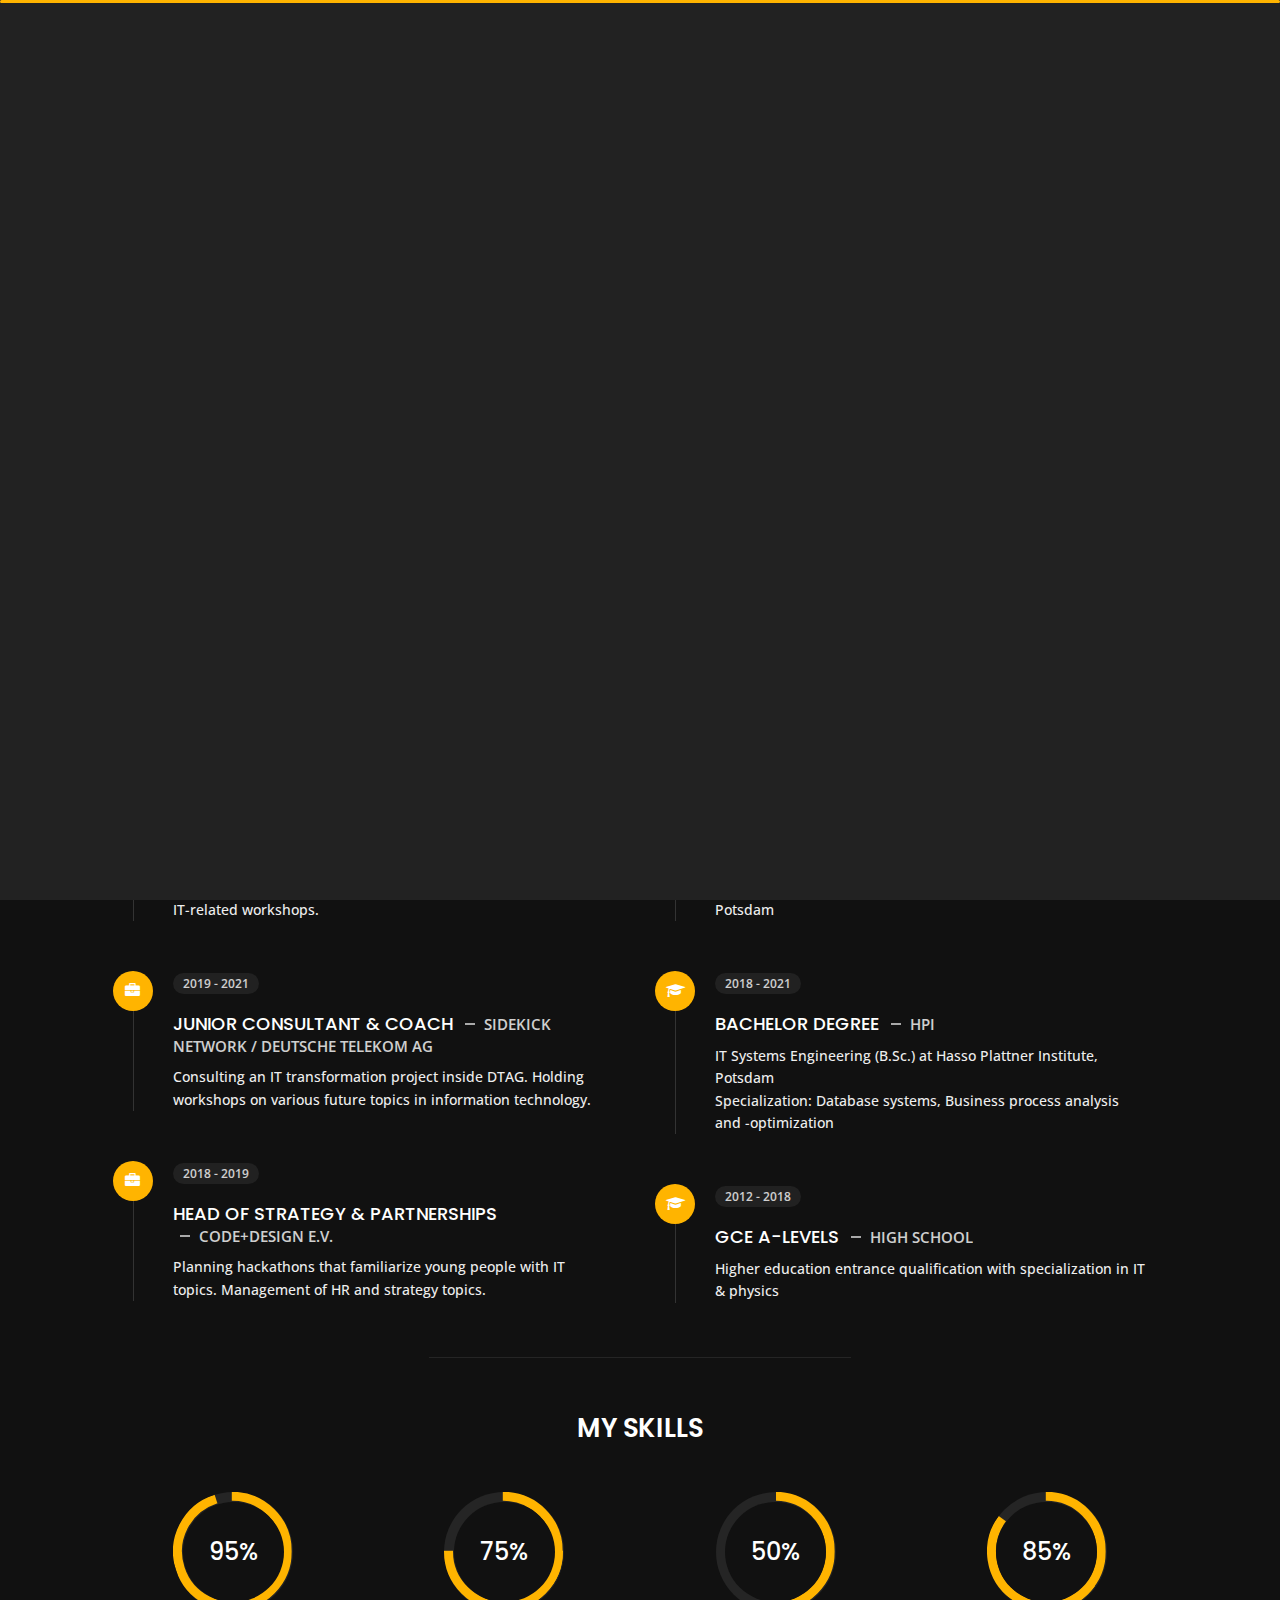
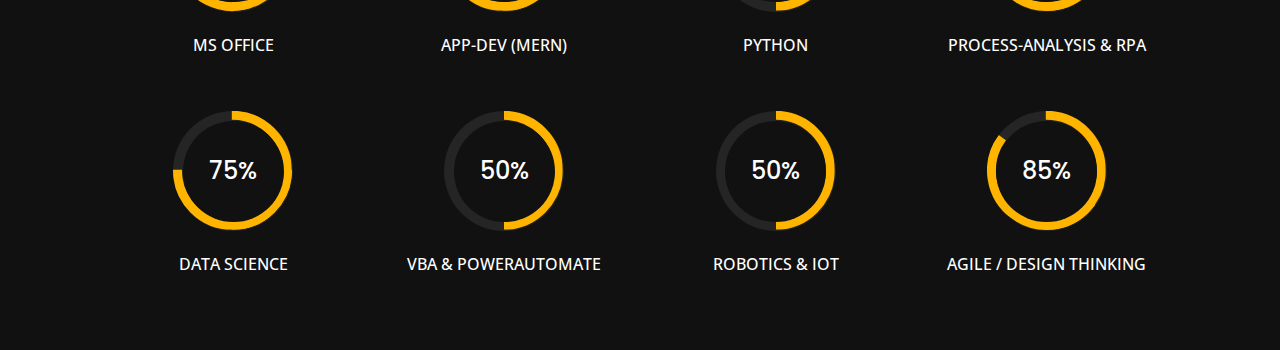
==== about.html @ 76d484a2 "initial commit" ====
<!DOCTYPE html>
<html lang="en">
  <head>
    <meta charset="utf-8" />
    <title>About - Lukas Hüller</title>
    <link rel="icon" type="image/x-icon" href="/img/favicon/favicon.ico" />
    <meta name="viewport" content="width=device-width, initial-scale=1" />

    <!-- Template Google Fonts -->
    <link
      href="https://fonts.googleapis.com/css?family=Poppins:400,400i,500,500i,600,600i,700,700i,800,800i,900,900i"
      rel="stylesheet"
    />
    <link
      href="https://fonts.googleapis.com/css?family=Open+Sans:300,400,400i,600,600i,700"
      rel="stylesheet"
    />

    <!-- Template CSS Files -->
    <link href="css/bootstrap.min.css" rel="stylesheet" />
    <link href="css/preloader.min.css" rel="stylesheet" />
    <link href="css/circle.css" rel="stylesheet" />
    <link href="css/font-awesome.min.css" rel="stylesheet" />
    <link href="css/fm.revealator.jquery.min.css" rel="stylesheet" />
    <link href="css/style.css" rel="stylesheet" />

    <!-- CSS Skin File -->
    <link href="css/skins/yellow.css" rel="stylesheet" />

    <!-- Modernizr JS File -->
    <script src="js/modernizr.custom.js"></script>
  </head>

  <body class="about">
    <!-- Header Starts -->
    <header class="header" id="navbar-collapse-toggle">
      <!-- Fixed Navigation Starts -->
      <ul
        class="icon-menu d-none d-lg-block revealator-slideup revealator-once revealator-delay1"
      >
        <li class="icon-box">
          <i class="fa fa-home"></i>
          <a href="index.html">
            <h2>Home</h2>
          </a>
        </li>
        <li class="icon-box active">
          <i class="fa fa-user"></i>
          <a href="about.html">
            <h2>About</h2>
          </a>
        </li>
        <li class="icon-box">
          <i class="fa fa-briefcase"></i>
          <a href="portfolio.html">
            <h2>Projects</h2>
          </a>
        </li>
        <li class="icon-box">
          <i class="fa fa-group"></i>
          <a href="workshops.html">
            <h2>Workshops</h2>
          </a>
        </li>
        <li class="icon-box">
          <i class="fa fa-envelope-open"></i>
          <a href="contact.html">
            <h2>Contact</h2>
          </a>
        </li>
        <!-- <li class="icon-box">
          <i class="fa fa-comments"></i>
          <a href="blog.html">
            <h2>Blog</h2>
          </a>
        </li> -->
      </ul>
      <!-- Fixed Navigation Ends -->
      <!-- Mobile Menu Starts -->
      <nav role="navigation" class="d-block d-lg-none">
        <div id="menuToggle">
          <input type="checkbox" />
          <span></span>
          <span></span>
          <span></span>
          <ul class="list-unstyled" id="menu">
            <li>
              <a href="index.html"
                ><i class="fa fa-home"></i><span>Home</span></a
              >
            </li>
            <li class="active">
              <a href="about.html"
                ><i class="fa fa-user"></i><span>About</span></a
              >
            </li>
            <li>
              <a href="portfolio.html"
                ><i class="fa fa-folder-open"></i><span>Projects</span></a
              >
            </li>
            <li>
              <a href="workshops.html"
                ><i class="fa fa-group"></i><span>Workshops</span></a
              >
            </li>
            <li>
              <a href="contact.html"
                ><i class="fa fa-envelope-open"></i><span>Contact</span></a
              >
            </li>
            <!--  <li>
              <a href="blog.html"
                ><i class="fa fa-comments"></i><span>Blog</span></a
              >
            </li> -->
          </ul>
        </div>
      </nav>
      <!-- Mobile Menu Ends -->
    </header>
    <!-- Header Ends -->
    <!-- Page Title Starts -->
    <section
      class="title-section text-left text-sm-center revealator-slideup revealator-once revealator-delay1"
    >
      <h1>ABOUT <span>ME</span></h1>
      <span class="title-bg">Resume</span>
    </section>
    <!-- Page Title Ends -->
    <!-- Main Content Starts -->
    <section
      class="main-content revealator-slideup revealator-once revealator-delay1"
    >
      <div class="container">
        <div class="row">
          <!-- Personal Info Starts -->
          <div class="col-12 col-lg-5 col-xl-6">
            <div class="row">
              <div class="col-12">
                <h3 class="text-uppercase custom-title mb-0 ft-wt-600">
                  personal infos
                </h3>
              </div>
              <div class="col-12 d-block d-sm-none">
                <img
                  src="/img/titlepage/lukas300x300.png"
                  class="img-fluid main-img-mobile"
                  alt="my picture"
                />
              </div>
              <div class="col-6">
                <ul class="about-list list-unstyled open-sans-font">
                  <li>
                    <span class="title">first name :</span>
                    <span
                      class="value d-block d-sm-inline-block d-lg-block d-xl-inline-block"
                      >Lukas</span
                    >
                  </li>
                  <li>
                    <span class="title">last name :</span>
                    <span
                      class="value d-block d-sm-inline-block d-lg-block d-xl-inline-block"
                      >Hüller</span
                    >
                  </li>
                  <li>
                    <span class="title">Age :</span>
                    <span
                      class="value d-block d-sm-inline-block d-lg-block d-xl-inline-block"
                      >21 Years</span
                    >
                  </li>
                  <li>
                    <span class="title">Nationality :</span>
                    <span
                      class="value d-block d-sm-inline-block d-lg-block d-xl-inline-block"
                      >German</span
                    >
                  </li>
                  <li>
                    <span class="title">Freelance :</span>
                    <span
                      class="value d-block d-sm-inline-block d-lg-block d-xl-inline-block"
                      >Available</span
                    >
                  </li>
                </ul>
              </div>
              <div class="col-6">
                <ul class="about-list list-unstyled open-sans-font">
                  <li>
                    <span class="title">Location :</span>
                    <span
                      class="value d-block d-sm-inline-block d-lg-block d-xl-inline-block"
                      >Berlin, Germany</span
                    >
                  </li>
                  <li>
                    <span class="title">phone :</span>
                    <span
                      class="value d-block d-sm-inline-block d-lg-block d-xl-inline-block"
                      >+49 171 5582253</span
                    >
                  </li>
                  <li>
                    <span class="title">Email :</span>
                    <span
                      class="value d-block d-sm-inline-block d-lg-block d-xl-inline-block"
                      >lukas@11and8.com</span
                    >
                  </li>
                  <li>
                    <span class="title">Instagram :</span>
                    <span
                      class="value d-block d-sm-inline-block d-lg-block d-xl-inline-block"
                      >@lukas.hueller</span
                    >
                  </li>
                  <li>
                    <span class="title">Languages :</span>
                    <span
                      class="value d-block d-sm-inline-block d-lg-block d-xl-inline-block"
                      >German, English</span
                    >
                  </li>
                </ul>
              </div>
              <div class="col-12 mt-3">
                <a
                  href="Lebenslauf_2021_v02.pdf"
                  download="cv_lukas_hueller_DE"
                  class="button"
                  href="#"
                >
                  <span class="button-text">Download CV</span>
                  <span class="button-icon fa fa-download"></span>
                </a>
              </div>
            </div>
          </div>
          <!-- Personal Info Ends -->
          <!-- Boxes Starts -->
          <div class="col-12 col-lg-7 col-xl-6 mt-5 mt-lg-0">
            <div class="row">
              <div class="col-6">
                <div class="box-stats with-margin">
                  <h3 class="poppins-font position-relative">4</h3>
                  <p
                    class="open-sans-font m-0 position-relative text-uppercase"
                  >
                    years of <span class="d-block">experience</span>
                  </p>
                </div>
              </div>
              <div class="col-6">
                <div class="box-stats">
                  <h3 class="poppins-font position-relative">12</h3>
                  <p
                    class="open-sans-font m-0 position-relative text-uppercase"
                  >
                    Happy<span class="d-block">customers</span>
                  </p>
                </div>
              </div>
              <div class="col-6">
                <div class="box-stats with-margin">
                  <h3 class="poppins-font position-relative">25</h3>
                  <p
                    class="open-sans-font m-0 position-relative text-uppercase"
                  >
                    completed <span class="d-block">projects</span>
                  </p>
                </div>
              </div>
              <div class="col-6">
                <div class="box-stats">
                  <h3 class="poppins-font position-relative">50</h3>
                  <p
                    class="open-sans-font m-0 position-relative text-uppercase"
                  >
                    workshops <span class="d-block">held</span>
                  </p>
                </div>
              </div>
            </div>
          </div>
          <!-- Boxes Ends -->
        </div>
        <hr class="separator" />
        <!-- Experience & Education Starts -->
        <div class="row">
          <div class="col-12">
            <h3
              class="text-uppercase pb-5 mb-0 text-left text-sm-center custom-title ft-wt-600"
            >
              Experience <span>&</span> Education
            </h3>
          </div>
          <div class="col-lg-6 m-15px-tb">
            <div class="resume-box">
              <ul>
                <li>
                  <div class="icon">
                    <i class="fa fa-briefcase"></i>
                  </div>
                  <span class="time open-sans-font text-uppercase"
                    >2018 - Present</span
                  >
                  <h5 class="poppins-font text-uppercase">
                    Freelancer
                    <span class="place open-sans-font">ELEVENANDEIGHT</span>
                  </h5>
                  <p class="open-sans-font">
                    Software development, implementation of websites as well as
                    IT-related workshops.
                  </p>
                </li>
                <li>
                  <div class="icon">
                    <i class="fa fa-briefcase"></i>
                  </div>
                  <span class="time open-sans-font text-uppercase"
                    >2019 - 2021</span
                  >
                  <h5 class="poppins-font text-uppercase">
                    Junior Consultant & Coach
                    <span class="place open-sans-font"
                      >Sidekick Network / Deutsche Telekom AG</span
                    >
                  </h5>
                  <p class="open-sans-font">
                    Consulting an IT transformation project inside DTAG. Holding
                    workshops on various future topics in information
                    technology.
                  </p>
                </li>
                <li>
                  <div class="icon">
                    <i class="fa fa-briefcase"></i>
                  </div>
                  <span class="time open-sans-font text-uppercase"
                    >2018 - 2019</span
                  >
                  <h5 class="poppins-font text-uppercase">
                    Head of Strategy & Partnerships
                    <span class="place open-sans-font">Code+Design e.V.</span>
                  </h5>
                  <p class="open-sans-font">
                    Planning hackathons that familiarize young people with IT
                    topics. Management of HR and strategy topics.
                  </p>
                </li>
              </ul>
            </div>
          </div>
          <div class="col-lg-6 m-15px-tb">
            <div class="resume-box">
              <ul>
                <li>
                  <div class="icon">
                    <i class="fa fa-graduation-cap"></i>
                  </div>
                  <span class="time open-sans-font text-uppercase"
                    >2021 - Present</span
                  >
                  <h5 class="poppins-font text-uppercase">
                    Master Degree
                    <span class="place open-sans-font">HPI</span>
                  </h5>
                  <p class="open-sans-font">
                    IT Systems Engineering (M.Sc.) at Hasso Plattner Institute,
                    Potsdam
                  </p>
                </li>
                <li>
                  <div class="icon">
                    <i class="fa fa-graduation-cap"></i>
                  </div>
                  <span class="time open-sans-font text-uppercase"
                    >2018 - 2021</span
                  >
                  <h5 class="poppins-font text-uppercase">
                    Bachelor Degree
                    <span class="place open-sans-font">HPI</span>
                  </h5>
                  <p class="open-sans-font">
                    IT Systems Engineering (B.Sc.) at Hasso Plattner Institute,
                    Potsdam <br />
                    Specialization: Database systems, Business process analysis
                    and -optimization
                  </p>
                </li>
                <li>
                  <div class="icon">
                    <i class="fa fa-graduation-cap"></i>
                  </div>
                  <span class="time open-sans-font text-uppercase"
                    >2012 - 2018</span
                  >
                  <h5 class="poppins-font text-uppercase">
                    GCE A-Levels
                    <span class="place open-sans-font">high school</span>
                  </h5>
                  <p class="open-sans-font">
                    Higher education entrance qualification with specialization
                    in IT & physics
                  </p>
                </li>
              </ul>
            </div>
          </div>
        </div>
        <!-- Experience & Education Ends -->
        <hr class="separator mt-1" />
        <!-- Skills Starts -->
        <div class="row">
          <div class="col-12">
            <h3
              class="text-uppercase pb-4 pb-sm-5 mb-3 mb-sm-0 text-left text-sm-center custom-title ft-wt-600"
            >
              My Skills
            </h3>
          </div>
          <div class="col-6 col-md-3 mb-3 mb-sm-5">
            <div class="c100 p95">
              <span>95%</span>
              <div class="slice">
                <div class="bar"></div>
                <div class="fill"></div>
              </div>
            </div>
            <h6 class="text-uppercase open-sans-font text-center mt-2 mt-sm-4">
              MS OFFICE
            </h6>
          </div>
          <div class="col-6 col-md-3 mb-3 mb-sm-5">
            <div class="c100 p75">
              <span>75%</span>
              <div class="slice">
                <div class="bar"></div>
                <div class="fill"></div>
              </div>
            </div>
            <h6 class="text-uppercase open-sans-font text-center mt-2 mt-sm-4">
              App-Dev (MERN)
            </h6>
          </div>
          <div class="col-6 col-md-3 mb-3 mb-sm-5">
            <div class="c100 p50">
              <span>50%</span>
              <div class="slice">
                <div class="bar"></div>
                <div class="fill"></div>
              </div>
            </div>
            <h6 class="text-uppercase open-sans-font text-center mt-2 mt-sm-4">
              Python
            </h6>
          </div>
          <div class="col-6 col-md-3 mb-3 mb-sm-5">
            <div class="c100 p85">
              <span>85%</span>
              <div class="slice">
                <div class="bar"></div>
                <div class="fill"></div>
              </div>
            </div>
            <h6 class="text-uppercase open-sans-font text-center mt-2 mt-sm-4">
              Process-Analysis & RPA
            </h6>
          </div>
          <div class="col-6 col-md-3 mb-3 mb-sm-5">
            <div class="c100 p75">
              <span>75%</span>
              <div class="slice">
                <div class="bar"></div>
                <div class="fill"></div>
              </div>
            </div>
            <h6 class="text-uppercase open-sans-font text-center mt-2 mt-sm-4">
              Data Science
            </h6>
          </div>
          <div class="col-6 col-md-3 mb-3 mb-sm-5">
            <div class="c100 p50">
              <span>50%</span>
              <div class="slice">
                <div class="bar"></div>
                <div class="fill"></div>
              </div>
            </div>
            <h6 class="text-uppercase open-sans-font text-center mt-2 mt-sm-4">
              VBA & PowerAutomate
            </h6>
          </div>
          <div class="col-6 col-md-3 mb-3 mb-sm-5">
            <div class="c100 p50">
              <span>50%</span>
              <div class="slice">
                <div class="bar"></div>
                <div class="fill"></div>
              </div>
            </div>
            <h6 class="text-uppercase open-sans-font text-center mt-2 mt-sm-4">
              Robotics & IoT
            </h6>
          </div>
          <div class="col-6 col-md-3 mb-3 mb-sm-5">
            <div class="c100 p85">
              <span>85%</span>
              <div class="slice">
                <div class="bar"></div>
                <div class="fill"></div>
              </div>
            </div>
            <h6 class="text-uppercase open-sans-font text-center mt-2 mt-sm-4">
              Agile / Design Thinking
            </h6>
          </div>
        </div>
        <!-- Skills Ends -->
      </div>
    </section>
    <!-- Main Content Ends -->

    <!-- Template JS Files -->
    <script src="js/jquery-3.5.0.min.js"></script>
    <script src="js/preloader.min.js"></script>
    <script src="js/fm.revealator.jquery.min.js"></script>
    <script src="js/imagesloaded.pkgd.min.js"></script>
    <script src="js/masonry.pkgd.min.js"></script>
    <script src="js/classie.js"></script>
    <script src="js/cbpGridGallery.js"></script>
    <script src="js/jquery.hoverdir.js"></script>
    <script src="js/popper.min.js"></script>
    <script src="js/bootstrap.js"></script>
    <script src="js/custom.js"></script>
  </body>
</html>
---- css/preloader.min.css ----
.preloader{position:fixed;top:0;right:0;bottom:0;left:0;background-color:#111;transform-origin:bottom;z-index:111111}.preloader .black_wall{height:100%;background-color:#222;transform-origin:top;animation:preloader_slide 0.5s ease-in-out 0s 1 normal both}.preloader .loader{width:100%;height:3px;position:absolute;border-radius:2px;top:0;right:0;left:0;margin:auto;background-color:#FFC41F;transform-origin:left;animation:loader_running 3s ease-in-out 1s infinite normal both}.preloader.off{animation:preloader_slide 0.5s ease-in-out 0s 1 reverse both}@keyframes loader_running{0%{transform:scaleX(0);transform-origin:left}49%{transform:scaleX(1);transform-origin:left}50%{transform:scaleX(1);transform-origin:right}100%{transform-origin:right;transform:scaleX(0)}}@keyframes preloader_slide{from{transform:scaleY(0)}to{transform:scaleY(1)}}
---- css/circle.css ----
.rect-auto,
.c100.p51 .slice,
.c100.p52 .slice,
.c100.p53 .slice,
.c100.p54 .slice,
.c100.p55 .slice,
.c100.p56 .slice,
.c100.p57 .slice,
.c100.p58 .slice,
.c100.p59 .slice,
.c100.p60 .slice,
.c100.p61 .slice,
.c100.p62 .slice,
.c100.p63 .slice,
.c100.p64 .slice,
.c100.p65 .slice,
.c100.p66 .slice,
.c100.p67 .slice,
.c100.p68 .slice,
.c100.p69 .slice,
.c100.p70 .slice,
.c100.p71 .slice,
.c100.p72 .slice,
.c100.p73 .slice,
.c100.p74 .slice,
.c100.p75 .slice,
.c100.p76 .slice,
.c100.p77 .slice,
.c100.p78 .slice,
.c100.p79 .slice,
.c100.p80 .slice,
.c100.p81 .slice,
.c100.p82 .slice,
.c100.p83 .slice,
.c100.p84 .slice,
.c100.p85 .slice,
.c100.p86 .slice,
.c100.p87 .slice,
.c100.p88 .slice,
.c100.p89 .slice,
.c100.p90 .slice,
.c100.p91 .slice,
.c100.p92 .slice,
.c100.p93 .slice,
.c100.p94 .slice,
.c100.p95 .slice,
.c100.p96 .slice,
.c100.p97 .slice,
.c100.p98 .slice,
.c100.p99 .slice,
.c100.p100 .slice {
  clip: rect(auto, auto, auto, auto);
}
.pie,
.c100 .bar,
.c100.p51 .fill,
.c100.p52 .fill,
.c100.p53 .fill,
.c100.p54 .fill,
.c100.p55 .fill,
.c100.p56 .fill,
.c100.p57 .fill,
.c100.p58 .fill,
.c100.p59 .fill,
.c100.p60 .fill,
.c100.p61 .fill,
.c100.p62 .fill,
.c100.p63 .fill,
.c100.p64 .fill,
.c100.p65 .fill,
.c100.p66 .fill,
.c100.p67 .fill,
.c100.p68 .fill,
.c100.p69 .fill,
.c100.p70 .fill,
.c100.p71 .fill,
.c100.p72 .fill,
.c100.p73 .fill,
.c100.p74 .fill,
.c100.p75 .fill,
.c100.p76 .fill,
.c100.p77 .fill,
.c100.p78 .fill,
.c100.p79 .fill,
.c100.p80 .fill,
.c100.p81 .fill,
.c100.p82 .fill,
.c100.p83 .fill,
.c100.p84 .fill,
.c100.p85 .fill,
.c100.p86 .fill,
.c100.p87 .fill,
.c100.p88 .fill,
.c100.p89 .fill,
.c100.p90 .fill,
.c100.p91 .fill,
.c100.p92 .fill,
.c100.p93 .fill,
.c100.p94 .fill,
.c100.p95 .fill,
.c100.p96 .fill,
.c100.p97 .fill,
.c100.p98 .fill,
.c100.p99 .fill,
.c100.p100 .fill {
  position: absolute;
  border: 0.08em solid #307bbb;
  width: 0.84em;
  height: 0.84em;
  clip: rect(0em, 0.5em, 1em, 0em);
  border-radius: 50%;
  -webkit-transform: rotate(0deg);
  -moz-transform: rotate(0deg);
  -ms-transform: rotate(0deg);
  -o-transform: rotate(0deg);
  transform: rotate(0deg);
}
.pie-fill,
.c100.p51 .bar:after,
.c100.p51 .fill,
.c100.p52 .bar:after,
.c100.p52 .fill,
.c100.p53 .bar:after,
.c100.p53 .fill,
.c100.p54 .bar:after,
.c100.p54 .fill,
.c100.p55 .bar:after,
.c100.p55 .fill,
.c100.p56 .bar:after,
.c100.p56 .fill,
.c100.p57 .bar:after,
.c100.p57 .fill,
.c100.p58 .bar:after,
.c100.p58 .fill,
.c100.p59 .bar:after,
.c100.p59 .fill,
.c100.p60 .bar:after,
.c100.p60 .fill,
.c100.p61 .bar:after,
.c100.p61 .fill,
.c100.p62 .bar:after,
.c100.p62 .fill,
.c100.p63 .bar:after,
.c100.p63 .fill,
.c100.p64 .bar:after,
.c100.p64 .fill,
.c100.p65 .bar:after,
.c100.p65 .fill,
.c100.p66 .bar:after,
.c100.p66 .fill,
.c100.p67 .bar:after,
.c100.p67 .fill,
.c100.p68 .bar:after,
.c100.p68 .fill,
.c100.p69 .bar:after,
.c100.p69 .fill,
.c100.p70 .bar:after,
.c100.p70 .fill,
.c100.p71 .bar:after,
.c100.p71 .fill,
.c100.p72 .bar:after,
.c100.p72 .fill,
.c100.p73 .bar:after,
.c100.p73 .fill,
.c100.p74 .bar:after,
.c100.p74 .fill,
.c100.p75 .bar:after,
.c100.p75 .fill,
.c100.p76 .bar:after,
.c100.p76 .fill,
.c100.p77 .bar:after,
.c100.p77 .fill,
.c100.p78 .bar:after,
.c100.p78 .fill,
.c100.p79 .bar:after,
.c100.p79 .fill,
.c100.p80 .bar:after,
.c100.p80 .fill,
.c100.p81 .bar:after,
.c100.p81 .fill,
.c100.p82 .bar:after,
.c100.p82 .fill,
.c100.p83 .bar:after,
.c100.p83 .fill,
.c100.p84 .bar:after,
.c100.p84 .fill,
.c100.p85 .bar:after,
.c100.p85 .fill,
.c100.p86 .bar:after,
.c100.p86 .fill,
.c100.p87 .bar:after,
.c100.p87 .fill,
.c100.p88 .bar:after,
.c100.p88 .fill,
.c100.p89 .bar:after,
.c100.p89 .fill,
.c100.p90 .bar:after,
.c100.p90 .fill,
.c100.p91 .bar:after,
.c100.p91 .fill,
.c100.p92 .bar:after,
.c100.p92 .fill,
.c100.p93 .bar:after,
.c100.p93 .fill,
.c100.p94 .bar:after,
.c100.p94 .fill,
.c100.p95 .bar:after,
.c100.p95 .fill,
.c100.p96 .bar:after,
.c100.p96 .fill,
.c100.p97 .bar:after,
.c100.p97 .fill,
.c100.p98 .bar:after,
.c100.p98 .fill,
.c100.p99 .bar:after,
.c100.p99 .fill,
.c100.p100 .bar:after,
.c100.p100 .fill {
  -webkit-transform: rotate(180deg);
  -moz-transform: rotate(180deg);
  -ms-transform: rotate(180deg);
  -o-transform: rotate(180deg);
  transform: rotate(180deg);
}
.c100 {
  position: relative;
  font-size: 120px;
  width: 1em;
  height: 1em;
  border-radius: 50%;
  float: left;
  margin: 0 0.1em 0.1em 0;
  background-color: #cccccc;
}
.c100 *,
.c100 *:before,
.c100 *:after {
  -webkit-box-sizing: content-box;
  -moz-box-sizing: content-box;
  box-sizing: content-box;
}
.c100.center {
  float: none;
  margin: 0 auto;
}
.c100.big {
  font-size: 240px;
}
.c100.small {
  font-size: 80px;
}
.c100 > span {
  position: absolute;
  width: 100%;
  z-index: 1;
  left: 0;
  top: 0;
  width: 5em;
  line-height: 5em;
  font-size: 0.2em;
  color: #cccccc;
  display: block;
  text-align: center;
  white-space: nowrap;
  -webkit-transition-property: all;
  -moz-transition-property: all;
  -o-transition-property: all;
  transition-property: all;
  -webkit-transition-duration: 0.2s;
  -moz-transition-duration: 0.2s;
  -o-transition-duration: 0.2s;
  transition-duration: 0.2s;
  -webkit-transition-timing-function: ease-out;
  -moz-transition-timing-function: ease-out;
  -o-transition-timing-function: ease-out;
  transition-timing-function: ease-out;
}
.c100:after {
  position: absolute;
  top: 0.08em;
  left: 0.08em;
  display: block;
  content: " ";
  border-radius: 50%;
  background-color: #f5f5f5;
  width: 0.84em;
  height: 0.84em;
  -webkit-transition-property: all;
  -moz-transition-property: all;
  -o-transition-property: all;
  transition-property: all;
  -webkit-transition-duration: 0.2s;
  -moz-transition-duration: 0.2s;
  -o-transition-duration: 0.2s;
  transition-duration: 0.2s;
  -webkit-transition-timing-function: ease-in;
  -moz-transition-timing-function: ease-in;
  -o-transition-timing-function: ease-in;
  transition-timing-function: ease-in;
}
.c100 .slice {
  position: absolute;
  width: 1em;
  height: 1em;
  clip: rect(0em, 1em, 1em, 0.5em);
}
.c100.p1 .bar {
  -webkit-transform: rotate(3.6deg);
  -moz-transform: rotate(3.6deg);
  -ms-transform: rotate(3.6deg);
  -o-transform: rotate(3.6deg);
  transform: rotate(3.6deg);
}
.c100.p2 .bar {
  -webkit-transform: rotate(7.2deg);
  -moz-transform: rotate(7.2deg);
  -ms-transform: rotate(7.2deg);
  -o-transform: rotate(7.2deg);
  transform: rotate(7.2deg);
}
.c100.p3 .bar {
  -webkit-transform: rotate(10.8deg);
  -moz-transform: rotate(10.8deg);
  -ms-transform: rotate(10.8deg);
  -o-transform: rotate(10.8deg);
  transform: rotate(10.8deg);
}
.c100.p4 .bar {
  -webkit-transform: rotate(14.4deg);
  -moz-transform: rotate(14.4deg);
  -ms-transform: rotate(14.4deg);
  -o-transform: rotate(14.4deg);
  transform: rotate(14.4deg);
}
.c100.p5 .bar {
  -webkit-transform: rotate(18deg);
  -moz-transform: rotate(18deg);
  -ms-transform: rotate(18deg);
  -o-transform: rotate(18deg);
  transform: rotate(18deg);
}
.c100.p6 .bar {
  -webkit-transform: rotate(21.6deg);
  -moz-transform: rotate(21.6deg);
  -ms-transform: rotate(21.6deg);
  -o-transform: rotate(21.6deg);
  transform: rotate(21.6deg);
}
.c100.p7 .bar {
  -webkit-transform: rotate(25.2deg);
  -moz-transform: rotate(25.2deg);
  -ms-transform: rotate(25.2deg);
  -o-transform: rotate(25.2deg);
  transform: rotate(25.2deg);
}
.c100.p8 .bar {
  -webkit-transform: rotate(28.8deg);
  -moz-transform: rotate(28.8deg);
  -ms-transform: rotate(28.8deg);
  -o-transform: rotate(28.8deg);
  transform: rotate(28.8deg);
}
.c100.p9 .bar {
  -webkit-transform: rotate(32.4deg);
  -moz-transform: rotate(32.4deg);
  -ms-transform: rotate(32.4deg);
  -o-transform: rotate(32.4deg);
  transform: rotate(32.4deg);
}
.c100.p10 .bar {
  -webkit-transform: rotate(36deg);
  -moz-transform: rotate(36deg);
  -ms-transform: rotate(36deg);
  -o-transform: rotate(36deg);
  transform: rotate(36deg);
}
.c100.p11 .bar {
  -webkit-transform: rotate(39.6deg);
  -moz-transform: rotate(39.6deg);
  -ms-transform: rotate(39.6deg);
  -o-transform: rotate(39.6deg);
  transform: rotate(39.6deg);
}
.c100.p12 .bar {
  -webkit-transform: rotate(43.2deg);
  -moz-transform: rotate(43.2deg);
  -ms-transform: rotate(43.2deg);
  -o-transform: rotate(43.2deg);
  transform: rotate(43.2deg);
}
.c100.p13 .bar {
  -webkit-transform: rotate(46.800000000000004deg);
  -moz-transform: rotate(46.800000000000004deg);
  -ms-transform: rotate(46.800000000000004deg);
  -o-transform: rotate(46.800000000000004deg);
  transform: rotate(46.800000000000004deg);
}
.c100.p14 .bar {
  -webkit-transform: rotate(50.4deg);
  -moz-transform: rotate(50.4deg);
  -ms-transform: rotate(50.4deg);
  -o-transform: rotate(50.4deg);
  transform: rotate(50.4deg);
}
.c100.p15 .bar {
  -webkit-transform: rotate(54deg);
  -moz-transform: rotate(54deg);
  -ms-transform: rotate(54deg);
  -o-transform: rotate(54deg);
  transform: rotate(54deg);
}
.c100.p16 .bar {
  -webkit-transform: rotate(57.6deg);
  -moz-transform: rotate(57.6deg);
  -ms-transform: rotate(57.6deg);
  -o-transform: rotate(57.6deg);
  transform: rotate(57.6deg);
}
.c100.p17 .bar {
  -webkit-transform: rotate(61.2deg);
  -moz-transform: rotate(61.2deg);
  -ms-transform: rotate(61.2deg);
  -o-transform: rotate(61.2deg);
  transform: rotate(61.2deg);
}
.c100.p18 .bar {
  -webkit-transform: rotate(64.8deg);
  -moz-transform: rotate(64.8deg);
  -ms-transform: rotate(64.8deg);
  -o-transform: rotate(64.8deg);
  transform: rotate(64.8deg);
}
.c100.p19 .bar {
  -webkit-transform: rotate(68.4deg);
  -moz-transform: rotate(68.4deg);
  -ms-transform: rotate(68.4deg);
  -o-transform: rotate(68.4deg);
  transform: rotate(68.4deg);
}
.c100.p20 .bar {
  -webkit-transform: rotate(72deg);
  -moz-transform: rotate(72deg);
  -ms-transform: rotate(72deg);
  -o-transform: rotate(72deg);
  transform: rotate(72deg);
}
.c100.p21 .bar {
  -webkit-transform: rotate(75.60000000000001deg);
  -moz-transform: rotate(75.60000000000001deg);
  -ms-transform: rotate(75.60000000000001deg);
  -o-transform: rotate(75.60000000000001deg);
  transform: rotate(75.60000000000001deg);
}
.c100.p22 .bar {
  -webkit-transform: rotate(79.2deg);
  -moz-transform: rotate(79.2deg);
  -ms-transform: rotate(79.2deg);
  -o-transform: rotate(79.2deg);
  transform: rotate(79.2deg);
}
.c100.p23 .bar {
  -webkit-transform: rotate(82.8deg);
  -moz-transform: rotate(82.8deg);
  -ms-transform: rotate(82.8deg);
  -o-transform: rotate(82.8deg);
  transform: rotate(82.8deg);
}
.c100.p24 .bar {
  -webkit-transform: rotate(86.4deg);
  -moz-transform: rotate(86.4deg);
  -ms-transform: rotate(86.4deg);
  -o-transform: rotate(86.4deg);
  transform: rotate(86.4deg);
}
.c100.p25 .bar {
  -webkit-transform: rotate(90deg);
  -moz-transform: rotate(90deg);
  -ms-transform: rotate(90deg);
  -o-transform: rotate(90deg);
  transform: rotate(90deg);
}
.c100.p26 .bar {
  -webkit-transform: rotate(93.60000000000001deg);
  -moz-transform: rotate(93.60000000000001deg);
  -ms-transform: rotate(93.60000000000001deg);
  -o-transform: rotate(93.60000000000001deg);
  transform: rotate(93.60000000000001deg);
}
.c100.p27 .bar {
  -webkit-transform: rotate(97.2deg);
  -moz-transform: rotate(97.2deg);
  -ms-transform: rotate(97.2deg);
  -o-transform: rotate(97.2deg);
  transform: rotate(97.2deg);
}
.c100.p28 .bar {
  -webkit-transform: rotate(100.8deg);
  -moz-transform: rotate(100.8deg);
  -ms-transform: rotate(100.8deg);
  -o-transform: rotate(100.8deg);
  transform: rotate(100.8deg);
}
.c100.p29 .bar {
  -webkit-transform: rotate(104.4deg);
  -moz-transform: rotate(104.4deg);
  -ms-transform: rotate(104.4deg);
  -o-transform: rotate(104.4deg);
  transform: rotate(104.4deg);
}
.c100.p30 .bar {
  -webkit-transform: rotate(108deg);
  -moz-transform: rotate(108deg);
  -ms-transform: rotate(108deg);
  -o-transform: rotate(108deg);
  transform: rotate(108deg);
}
.c100.p31 .bar {
  -webkit-transform: rotate(111.60000000000001deg);
  -moz-transform: rotate(111.60000000000001deg);
  -ms-transform: rotate(111.60000000000001deg);
  -o-transform: rotate(111.60000000000001deg);
  transform: rotate(111.60000000000001deg);
}
.c100.p32 .bar {
  -webkit-transform: rotate(115.2deg);
  -moz-transform: rotate(115.2deg);
  -ms-transform: rotate(115.2deg);
  -o-transform: rotate(115.2deg);
  transform: rotate(115.2deg);
}
.c100.p33 .bar {
  -webkit-transform: rotate(118.8deg);
  -moz-transform: rotate(118.8deg);
  -ms-transform: rotate(118.8deg);
  -o-transform: rotate(118.8deg);
  transform: rotate(118.8deg);
}
.c100.p34 .bar {
  -webkit-transform: rotate(122.4deg);
  -moz-transform: rotate(122.4deg);
  -ms-transform: rotate(122.4deg);
  -o-transform: rotate(122.4deg);
  transform: rotate(122.4deg);
}
.c100.p35 .bar {
  -webkit-transform: rotate(126deg);
  -moz-transform: rotate(126deg);
  -ms-transform: rotate(126deg);
  -o-transform: rotate(126deg);
  transform: rotate(126deg);
}
.c100.p36 .bar {
  -webkit-transform: rotate(129.6deg);
  -moz-transform: rotate(129.6deg);
  -ms-transform: rotate(129.6deg);
  -o-transform: rotate(129.6deg);
  transform: rotate(129.6deg);
}
.c100.p37 .bar {
  -webkit-transform: rotate(133.20000000000002deg);
  -moz-transform: rotate(133.20000000000002deg);
  -ms-transform: rotate(133.20000000000002deg);
  -o-transform: rotate(133.20000000000002deg);
  transform: rotate(133.20000000000002deg);
}
.c100.p38 .bar {
  -webkit-transform: rotate(136.8deg);
  -moz-transform: rotate(136.8deg);
  -ms-transform: rotate(136.8deg);
  -o-transform: rotate(136.8deg);
  transform: rotate(136.8deg);
}
.c100.p39 .bar {
  -webkit-transform: rotate(140.4deg);
  -moz-transform: rotate(140.4deg);
  -ms-transform: rotate(140.4deg);
  -o-transform: rotate(140.4deg);
  transform: rotate(140.4deg);
}
.c100.p40 .bar {
  -webkit-transform: rotate(144deg);
  -moz-transform: rotate(144deg);
  -ms-transform: rotate(144deg);
  -o-transform: rotate(144deg);
  transform: rotate(144deg);
}
.c100.p41 .bar {
  -webkit-transform: rotate(147.6deg);
  -moz-transform: rotate(147.6deg);
  -ms-transform: rotate(147.6deg);
  -o-transform: rotate(147.6deg);
  transform: rotate(147.6deg);
}
.c100.p42 .bar {
  -webkit-transform: rotate(151.20000000000002deg);
  -moz-transform: rotate(151.20000000000002deg);
  -ms-transform: rotate(151.20000000000002deg);
  -o-transform: rotate(151.20000000000002deg);
  transform: rotate(151.20000000000002deg);
}
.c100.p43 .bar {
  -webkit-transform: rotate(154.8deg);
  -moz-transform: rotate(154.8deg);
  -ms-transform: rotate(154.8deg);
  -o-transform: rotate(154.8deg);
  transform: rotate(154.8deg);
}
.c100.p44 .bar {
  -webkit-transform: rotate(158.4deg);
  -moz-transform: rotate(158.4deg);
  -ms-transform: rotate(158.4deg);
  -o-transform: rotate(158.4deg);
  transform: rotate(158.4deg);
}
.c100.p45 .bar {
  -webkit-transform: rotate(162deg);
  -moz-transform: rotate(162deg);
  -ms-transform: rotate(162deg);
  -o-transform: rotate(162deg);
  transform: rotate(162deg);
}
.c100.p46 .bar {
  -webkit-transform: rotate(165.6deg);
  -moz-transform: rotate(165.6deg);
  -ms-transform: rotate(165.6deg);
  -o-transform: rotate(165.6deg);
  transform: rotate(165.6deg);
}
.c100.p47 .bar {
  -webkit-transform: rotate(169.20000000000002deg);
  -moz-transform: rotate(169.20000000000002deg);
  -ms-transform: rotate(169.20000000000002deg);
  -o-transform: rotate(169.20000000000002deg);
  transform: rotate(169.20000000000002deg);
}
.c100.p48 .bar {
  -webkit-transform: rotate(172.8deg);
  -moz-transform: rotate(172.8deg);
  -ms-transform: rotate(172.8deg);
  -o-transform: rotate(172.8deg);
  transform: rotate(172.8deg);
}
.c100.p49 .bar {
  -webkit-transform: rotate(176.4deg);
  -moz-transform: rotate(176.4deg);
  -ms-transform: rotate(176.4deg);
  -o-transform: rotate(176.4deg);
  transform: rotate(176.4deg);
}
.c100.p50 .bar {
  -webkit-transform: rotate(180deg);
  -moz-transform: rotate(180deg);
  -ms-transform: rotate(180deg);
  -o-transform: rotate(180deg);
  transform: rotate(180deg);
}
.c100.p51 .bar {
  -webkit-transform: rotate(183.6deg);
  -moz-transform: rotate(183.6deg);
  -ms-transform: rotate(183.6deg);
  -o-transform: rotate(183.6deg);
  transform: rotate(183.6deg);
}
.c100.p52 .bar {
  -webkit-transform: rotate(187.20000000000002deg);
  -moz-transform: rotate(187.20000000000002deg);
  -ms-transform: rotate(187.20000000000002deg);
  -o-transform: rotate(187.20000000000002deg);
  transform: rotate(187.20000000000002deg);
}
.c100.p53 .bar {
  -webkit-transform: rotate(190.8deg);
  -moz-transform: rotate(190.8deg);
  -ms-transform: rotate(190.8deg);
  -o-transform: rotate(190.8deg);
  transform: rotate(190.8deg);
}
.c100.p54 .bar {
  -webkit-transform: rotate(194.4deg);
  -moz-transform: rotate(194.4deg);
  -ms-transform: rotate(194.4deg);
  -o-transform: rotate(194.4deg);
  transform: rotate(194.4deg);
}
.c100.p55 .bar {
  -webkit-transform: rotate(198deg);
  -moz-transform: rotate(198deg);
  -ms-transform: rotate(198deg);
  -o-transform: rotate(198deg);
  transform: rotate(198deg);
}
.c100.p56 .bar {
  -webkit-transform: rotate(201.6deg);
  -moz-transform: rotate(201.6deg);
  -ms-transform: rotate(201.6deg);
  -o-transform: rotate(201.6deg);
  transform: rotate(201.6deg);
}
.c100.p57 .bar {
  -webkit-transform: rotate(205.20000000000002deg);
  -moz-transform: rotate(205.20000000000002deg);
  -ms-transform: rotate(205.20000000000002deg);
  -o-transform: rotate(205.20000000000002deg);
  transform: rotate(205.20000000000002deg);
}
.c100.p58 .bar {
  -webkit-transform: rotate(208.8deg);
  -moz-transform: rotate(208.8deg);
  -ms-transform: rotate(208.8deg);
  -o-transform: rotate(208.8deg);
  transform: rotate(208.8deg);
}
.c100.p59 .bar {
  -webkit-transform: rotate(212.4deg);
  -moz-transform: rotate(212.4deg);
  -ms-transform: rotate(212.4deg);
  -o-transform: rotate(212.4deg);
  transform: rotate(212.4deg);
}
.c100.p60 .bar {
  -webkit-transform: rotate(216deg);
  -moz-transform: rotate(216deg);
  -ms-transform: rotate(216deg);
  -o-transform: rotate(216deg);
  transform: rotate(216deg);
}
.c100.p61 .bar {
  -webkit-transform: rotate(219.6deg);
  -moz-transform: rotate(219.6deg);
  -ms-transform: rotate(219.6deg);
  -o-transform: rotate(219.6deg);
  transform: rotate(219.6deg);
}
.c100.p62 .bar {
  -webkit-transform: rotate(223.20000000000002deg);
  -moz-transform: rotate(223.20000000000002deg);
  -ms-transform: rotate(223.20000000000002deg);
  -o-transform: rotate(223.20000000000002deg);
  transform: rotate(223.20000000000002deg);
}
.c100.p63 .bar {
  -webkit-transform: rotate(226.8deg);
  -moz-transform: rotate(226.8deg);
  -ms-transform: rotate(226.8deg);
  -o-transform: rotate(226.8deg);
  transform: rotate(226.8deg);
}
.c100.p64 .bar {
  -webkit-transform: rotate(230.4deg);
  -moz-transform: rotate(230.4deg);
  -ms-transform: rotate(230.4deg);
  -o-transform: rotate(230.4deg);
  transform: rotate(230.4deg);
}
.c100.p65 .bar {
  -webkit-transform: rotate(234deg);
  -moz-transform: rotate(234deg);
  -ms-transform: rotate(234deg);
  -o-transform: rotate(234deg);
  transform: rotate(234deg);
}
.c100.p66 .bar {
  -webkit-transform: rotate(237.6deg);
  -moz-transform: rotate(237.6deg);
  -ms-transform: rotate(237.6deg);
  -o-transform: rotate(237.6deg);
  transform: rotate(237.6deg);
}
.c100.p67 .bar {
  -webkit-transform: rotate(241.20000000000002deg);
  -moz-transform: rotate(241.20000000000002deg);
  -ms-transform: rotate(241.20000000000002deg);
  -o-transform: rotate(241.20000000000002deg);
  transform: rotate(241.20000000000002deg);
}
.c100.p68 .bar {
  -webkit-transform: rotate(244.8deg);
  -moz-transform: rotate(244.8deg);
  -ms-transform: rotate(244.8deg);
  -o-transform: rotate(244.8deg);
  transform: rotate(244.8deg);
}
.c100.p69 .bar {
  -webkit-transform: rotate(248.4deg);
  -moz-transform: rotate(248.4deg);
  -ms-transform: rotate(248.4deg);
  -o-transform: rotate(248.4deg);
  transform: rotate(248.4deg);
}
.c100.p70 .bar {
  -webkit-transform: rotate(252deg);
  -moz-transform: rotate(252deg);
  -ms-transform: rotate(252deg);
  -o-transform: rotate(252deg);
  transform: rotate(252deg);
}
.c100.p71 .bar {
  -webkit-transform: rotate(255.6deg);
  -moz-transform: rotate(255.6deg);
  -ms-transform: rotate(255.6deg);
  -o-transform: rotate(255.6deg);
  transform: rotate(255.6deg);
}
.c100.p72 .bar {
  -webkit-transform: rotate(259.2deg);
  -moz-transform: rotate(259.2deg);
  -ms-transform: rotate(259.2deg);
  -o-transform: rotate(259.2deg);
  transform: rotate(259.2deg);
}
.c100.p73 .bar {
  -webkit-transform: rotate(262.8deg);
  -moz-transform: rotate(262.8deg);
  -ms-transform: rotate(262.8deg);
  -o-transform: rotate(262.8deg);
  transform: rotate(262.8deg);
}
.c100.p74 .bar {
  -webkit-transform: rotate(266.40000000000003deg);
  -moz-transform: rotate(266.40000000000003deg);
  -ms-transform: rotate(266.40000000000003deg);
  -o-transform: rotate(266.40000000000003deg);
  transform: rotate(266.40000000000003deg);
}
.c100.p75 .bar {
  -webkit-transform: rotate(270deg);
  -moz-transform: rotate(270deg);
  -ms-transform: rotate(270deg);
  -o-transform: rotate(270deg);
  transform: rotate(270deg);
}
.c100.p76 .bar {
  -webkit-transform: rotate(273.6deg);
  -moz-transform: rotate(273.6deg);
  -ms-transform: rotate(273.6deg);
  -o-transform: rotate(273.6deg);
  transform: rotate(273.6deg);
}
.c100.p77 .bar {
  -webkit-transform: rotate(277.2deg);
  -moz-transform: rotate(277.2deg);
  -ms-transform: rotate(277.2deg);
  -o-transform: rotate(277.2deg);
  transform: rotate(277.2deg);
}
.c100.p78 .bar {
  -webkit-transform: rotate(280.8deg);
  -moz-transform: rotate(280.8deg);
  -ms-transform: rotate(280.8deg);
  -o-transform: rotate(280.8deg);
  transform: rotate(280.8deg);
}
.c100.p79 .bar {
  -webkit-transform: rotate(284.40000000000003deg);
  -moz-transform: rotate(284.40000000000003deg);
  -ms-transform: rotate(284.40000000000003deg);
  -o-transform: rotate(284.40000000000003deg);
  transform: rotate(284.40000000000003deg);
}
.c100.p80 .bar {
  -webkit-transform: rotate(288deg);
  -moz-transform: rotate(288deg);
  -ms-transform: rotate(288deg);
  -o-transform: rotate(288deg);
  transform: rotate(288deg);
}
.c100.p81 .bar {
  -webkit-transform: rotate(291.6deg);
  -moz-transform: rotate(291.6deg);
  -ms-transform: rotate(291.6deg);
  -o-transform: rotate(291.6deg);
  transform: rotate(291.6deg);
}
.c100.p82 .bar {
  -webkit-transform: rotate(295.2deg);
  -moz-transform: rotate(295.2deg);
  -ms-transform: rotate(295.2deg);
  -o-transform: rotate(295.2deg);
  transform: rotate(295.2deg);
}
.c100.p83 .bar {
  -webkit-transform: rotate(298.8deg);
  -moz-transform: rotate(298.8deg);
  -ms-transform: rotate(298.8deg);
  -o-transform: rotate(298.8deg);
  transform: rotate(298.8deg);
}
.c100.p84 .bar {
  -webkit-transform: rotate(302.40000000000003deg);
  -moz-transform: rotate(302.40000000000003deg);
  -ms-transform: rotate(302.40000000000003deg);
  -o-transform: rotate(302.40000000000003deg);
  transform: rotate(302.40000000000003deg);
}
.c100.p85 .bar {
  -webkit-transform: rotate(306deg);
  -moz-transform: rotate(306deg);
  -ms-transform: rotate(306deg);
  -o-transform: rotate(306deg);
  transform: rotate(306deg);
}
.c100.p86 .bar {
  -webkit-transform: rotate(309.6deg);
  -moz-transform: rotate(309.6deg);
  -ms-transform: rotate(309.6deg);
  -o-transform: rotate(309.6deg);
  transform: rotate(309.6deg);
}
.c100.p87 .bar {
  -webkit-transform: rotate(313.2deg);
  -moz-transform: rotate(313.2deg);
  -ms-transform: rotate(313.2deg);
  -o-transform: rotate(313.2deg);
  transform: rotate(313.2deg);
}
.c100.p88 .bar {
  -webkit-transform: rotate(316.8deg);
  -moz-transform: rotate(316.8deg);
  -ms-transform: rotate(316.8deg);
  -o-transform: rotate(316.8deg);
  transform: rotate(316.8deg);
}
.c100.p89 .bar {
  -webkit-transform: rotate(320.40000000000003deg);
  -moz-transform: rotate(320.40000000000003deg);
  -ms-transform: rotate(320.40000000000003deg);
  -o-transform: rotate(320.40000000000003deg);
  transform: rotate(320.40000000000003deg);
}
.c100.p90 .bar {
  -webkit-transform: rotate(324deg);
  -moz-transform: rotate(324deg);
  -ms-transform: rotate(324deg);
  -o-transform: rotate(324deg);
  transform: rotate(324deg);
}
.c100.p91 .bar {
  -webkit-transform: rotate(327.6deg);
  -moz-transform: rotate(327.6deg);
  -ms-transform: rotate(327.6deg);
  -o-transform: rotate(327.6deg);
  transform: rotate(327.6deg);
}
.c100.p92 .bar {
  -webkit-transform: rotate(331.2deg);
  -moz-transform: rotate(331.2deg);
  -ms-transform: rotate(331.2deg);
  -o-transform: rotate(331.2deg);
  transform: rotate(331.2deg);
}
.c100.p93 .bar {
  -webkit-transform: rotate(334.8deg);
  -moz-transform: rotate(334.8deg);
  -ms-transform: rotate(334.8deg);
  -o-transform: rotate(334.8deg);
  transform: rotate(334.8deg);
}
.c100.p94 .bar {
  -webkit-transform: rotate(338.40000000000003deg);
  -moz-transform: rotate(338.40000000000003deg);
  -ms-transform: rotate(338.40000000000003deg);
  -o-transform: rotate(338.40000000000003deg);
  transform: rotate(338.40000000000003deg);
}
.c100.p95 .bar {
  -webkit-transform: rotate(342deg);
  -moz-transform: rotate(342deg);
  -ms-transform: rotate(342deg);
  -o-transform: rotate(342deg);
  transform: rotate(342deg);
}
.c100.p96 .bar {
  -webkit-transform: rotate(345.6deg);
  -moz-transform: rotate(345.6deg);
  -ms-transform: rotate(345.6deg);
  -o-transform: rotate(345.6deg);
  transform: rotate(345.6deg);
}
.c100.p97 .bar {
  -webkit-transform: rotate(349.2deg);
  -moz-transform: rotate(349.2deg);
  -ms-transform: rotate(349.2deg);
  -o-transform: rotate(349.2deg);
  transform: rotate(349.2deg);
}
.c100.p98 .bar {
  -webkit-transform: rotate(352.8deg);
  -moz-transform: rotate(352.8deg);
  -ms-transform: rotate(352.8deg);
  -o-transform: rotate(352.8deg);
  transform: rotate(352.8deg);
}
.c100.p99 .bar {
  -webkit-transform: rotate(356.40000000000003deg);
  -moz-transform: rotate(356.40000000000003deg);
  -ms-transform: rotate(356.40000000000003deg);
  -o-transform: rotate(356.40000000000003deg);
  transform: rotate(356.40000000000003deg);
}
.c100.p100 .bar {
  -webkit-transform: rotate(360deg);
  -moz-transform: rotate(360deg);
  -ms-transform: rotate(360deg);
  -o-transform: rotate(360deg);
  transform: rotate(360deg);
}
.c100:hover {
  cursor: default;
}

.c100.dark {
  background-color: #777777;
}
.c100.dark .bar,
.c100.dark .fill {
  border-color: #c6ff00 !important;
}
.c100.dark > span {
  color: #777777;
}
.c100.dark:after {
  background-color: #666666;
}
.c100.dark:hover > span {
  color: #c6ff00;
}
.c100.green .bar,
.c100.green .fill {
  border-color: #4db53c !important;
}
.c100.green:hover > span {
  color: #4db53c;
}
.c100.green.dark .bar,
.c100.green.dark .fill {
  border-color: #5fd400 !important;
}
.c100.green.dark:hover > span {
  color: #5fd400;
}
.c100.orange .bar,
.c100.orange .fill {
  border-color: #dd9d22 !important;
}
.c100.orange:hover > span {
  color: #dd9d22;
}
.c100.orange.dark .bar,
.c100.orange.dark .fill {
  border-color: #e08833 !important;
}
.c100.orange.dark:hover > span {
  color: #e08833;
}
---- css/style.css ----
/*
Template Name: Tunis - Personal Portfolio
Author: celtano
Author URI: http://themeforest.net/user/celtano
Description: Tunis - Personal Portfolio
Version: 1.0
*/

/*------------------------------------------------------------------
[Table of contents]
	+ General
	    - Miscellaneous
		- Light Body
		- Buttons
		- Page Title
	+ Header
		- Desktop Navigation
		- Mobile Navigation
	+ Pages
		- Homepage
		+ About
		    - Personal Info List
			- Box Stats
			- Resume
			- Skills
		+ Portfolio
		    - Grid
		    + Slideshow
                - Embedded Videos
                - Carousel
                - Navigation
        + Contact
            - Left Side
            - Contact Form
		+ Blog
            - Latest Posts
            - Pagination
	- Responsive Design Styles
-------------------------------------------------------------------*/

/* [ GENERAL ] */
/*================================================== */

/*** Miscellaneous ***/

html {
  overflow-x: hidden;
  height: 100%;
}

body {
  font-family: "Poppins", sans-serif;
  font-size: 15px;
  color: #fff;
  font-weight: 500;
  line-height: 1.6;
  position: relative;
  background-size: cover;
  background-position: center;
  height: 100%;
  width: 100%;
  background-color: #111;
}

.poppins-font {
  font-family: "Poppins", sans-serif;
}

.open-sans-font {
  font-family: "Open Sans", sans-serif;
}

hr.separator {
  border-top: 1px solid #252525;
  margin: 70px auto 55px;
  max-width: 40%;
}

.ft-wt-600 {
  font-weight: 600;
}

.mb-30 {
  margin-bottom: 30px;
}

.no-transform {
  transform: none !important;
}

.custom-title {
  padding-bottom: 22px;
  font-size: 26px;
}

/*** Light Body ***/

body.light {
  color: #666;
  background-color: #fff;
}

body.home.light .home-details h1 span,
body.light .button .button-text {
  color: #666;
}

body.light .button:hover .button-text {
  color: #fff;
}

body.home.light .home-details h6 {
  color: #777;
}

body.light .preloader .black_wall {
  background-color: #eee;
}

body.light .preloader {
  background-color: #fff;
}

body.light .title-section h1 {
  color: #666;
}

body.light .title-bg {
  color: rgba(30, 37, 48, 0.07);
}

body.light.about .box-stats {
  border: 1px solid #ddd;
}

body.light.about .c100,
body.light.about .resume-box .time {
  background-color: #eee;
}

body.light.about .resume-box .time,
body.light.about .resume-box p {
  color: #666;
}

body.light.about .resume-box .place:before {
  background-color: #666;
}

body.light.about .resume-box li:after {
  border-left: 1px solid #ddd;
}

body.light.about .c100 > span {
  color: #666;
}

body.light.about .c100:after {
  background-color: #fff;
}

body.light.portfolio .slideshow figure {
  background-color: #fff;
}

body.light.portfolio .slideshow ul > li:after {
  background: rgba(255, 255, 255, 0.77);
}

body.light.portfolio .slideshow {
  background: rgba(0, 0, 0, 0.7);
}

body.light.contact .contactform input[type="text"],
body.light.contact .contactform input[type="email"],
body.light.contact .contactform textarea {
  background-color: #fff;
  border: 1px solid #ddd;
  color: #666;
}

body.light.contact ul.social li a {
  color: #666;
  background: #eee;
}

body.light.contact ul.social li a:hover {
  color: #fff;
}

body.light.blog .post-content {
  background-color: #f2f2f2;
}

body.light.blog .post-content .entry-header h3 a {
  color: #666;
}

body.light.blog .page-link {
  color: #666;
  background-color: #eee;
  border: 1px solid #eee;
}

body.light.blog-post .meta {
  color: #888;
}

body.light.blog .page-item.active .page-link {
  color: #fff;
}

body.light hr.separator {
  border-top: 1px solid #ddd;
}

@media (min-width: 992px) {
  body.light .header ul.icon-menu li.icon-box {
    background-color: #eee;
  }

  body.light .header ul.icon-menu li.icon-box i {
    color: #666;
  }

  body.light .header ul.icon-menu li.icon-box.active,
  body.light .header ul.icon-menu li.icon-box:hover,
  body.light .header ul.icon-menu li.icon-box.active i,
  body.light .header ul.icon-menu li.icon-box:hover i {
    color: #fff;
  }
}

@media (max-width: 991px) {
  body.light .main-img-mobile {
    border: 4px solid #eee;
  }

  body.light #menuToggle {
    border: 1px solid #ddd;
  }

  body.light #menuToggle,
  body.light #menu {
    background: #eee;
  }

  body.light #menuToggle > span,
  body.light #menuToggle input:checked ~ span {
    background: #666;
  }

  body.light #menu li a {
    color: #666;
  }

  body.light #menu li:after {
    background: #ddd;
  }

  body.light.portfolio .slideshow nav {
    background: #eee;
    border-bottom: 1px solid #ddd;
  }

  body.light.portfolio .slideshow nav span img {
    display: none;
  }

  body.light.portfolio .slideshow nav span.nav-next {
    background-image: url("../img/projects/navigation/right-arrow.png");
    background-size: cover;
  }

  body.light.portfolio .slideshow nav span.nav-prev {
    background-image: url("../img/projects/navigation/left-arrow.png");
    background-size: cover;
  }

  body.light.portfolio .slideshow nav span.nav-close {
    background-image: url("../img/projects/navigation/close-button.png");
    background-size: cover;
  }

  body.light.portfolio .slideshow nav span.nav-next,
  body.light.portfolio .slideshow nav span.nav-prev {
    top: 51px;
  }

  body.light.portfolio .slideshow {
    background: #fff;
  }
}

@media (max-width: 576px) {
  body.light .title-section {
    background: #eee;
    border-bottom: 1px solid #ddd;
  }

  body.light #menuToggle {
    border: 0;
  }

  body.light.portfolio .slideshow nav span.nav-next,
  body.light.portfolio .slideshow nav span.nav-prev {
    top: 31px;
  }
}
/*** Buttons ***/
.button {
  overflow: hidden;
  display: inline-block;
  line-height: 1.4;
  border-radius: 35px;
  white-space: nowrap;
  text-overflow: ellipsis;
  text-align: center;
  cursor: pointer;
  vertical-align: middle;
  user-select: none;
  transition: 250ms all ease-in-out;
  text-transform: uppercase;
  text-decoration: none !important;
  position: relative;
  z-index: 1;
  padding: 16px 70px 16px 35px;
  font-size: 15px;
  font-weight: 600;
  color: #fff;
  background-color: transparent;
  outline: none !important;
}

.button .button-text {
  position: relative;
  z-index: 2;
  color: #fff;
  transition: 0.3s ease-out all;
}

.button:before {
  z-index: -1;
  content: "";
  position: absolute;
  top: 0;
  bottom: 0;
  left: 0;
  right: 0;
  transform: translateX(100%);
  transition: 0.3s ease-out all;
}

.button:hover .button-text {
  color: #ffffff;
}

.button:hover:before {
  transform: translateX(0);
}

.button-icon {
  position: absolute;
  right: -1px;
  top: -1px;
  bottom: 0;
  width: 55px;
  height: 55px;
  display: flex;
  justify-content: center;
  align-items: center;
  font-size: 19px;
  color: #ffffff;
  border-radius: 50%;
}

/*** Page Title ***/

.title-section {
  margin: 0 auto;
  width: 100%;
  position: relative;
  padding: 80px 0;
}

.title-section h1 {
  font-size: 56px;
  font-weight: 900;
  color: #fff;
  text-transform: uppercase;
  margin: 0;
}

.title-bg {
  font-size: 110px;
  left: 0;
  letter-spacing: 10px;
  line-height: 0.7;
  position: absolute;
  right: 0;
  top: 50%;
  text-transform: uppercase;
  font-weight: 800;
  -webkit-transform: translateY(-50%);
  -moz-transform: translateY(-50%);
  -ms-transform: translateY(-50%);
  -o-transform: translateY(-50%);
  transform: translateY(-50%);
  color: rgba(255, 255, 255, 0.07);
}

/* [ HEADER ] */
/*================================================== */

/*** Desktop Navigation ***/

@media (min-width: 992px) {
  /*** Navigation ***/

  .header {
    position: fixed;
    right: 30px;
    bottom: 0;
    z-index: 3;
    display: flex;
    align-items: center;
    height: calc(100vh - 200px);
    top: 100px;
    opacity: 1;
    transition: opacity 0.3s;
    -webkit-transition: opacity 0.3s;
  }

  .header.hide-header {
    z-index: 0 !important;
    opacity: 0;
  }

  .header ul.icon-menu {
    margin: 0;
    padding: 0;
  }

  .header ul.icon-menu li.icon-box {
    width: 50px;
    height: 50px;
    list-style: none;
    position: relative;
    display: flex;
    align-items: center;
    transition: 0.3s;
    margin: 20px 0;
    border-radius: 50%;
    background: #2b2a2a;
  }

  .header ul.icon-menu li.icon-box i {
    color: #ddd;
    font-size: 19px;
    transition: 0.3s;
  }

  .header ul.icon-menu li.icon-box.active,
  .header ul.icon-menu li.icon-box:hover,
  .header ul.icon-menu li.icon-box.active i,
  .header ul.icon-menu li.icon-box:hover i {
    color: #fff;
  }

  .header .icon-box h2 {
    font-size: 15px;
    font-weight: 500;
  }

  .header .icon-box a {
    display: block;
    padding: 0;
    width: 50px;
    height: 50px;
  }

  .header .icon-box i.fa {
    position: absolute;
    pointer-events: none;
  }

  .header .icon-menu i {
    left: 0;
    right: 0;
    margin: 0 auto;
    display: block;
    text-align: center;
    font-size: 35px;
    top: 15px;
  }

  .header .icon-box h2 {
    z-index: -1;
    position: absolute;
    top: 0;
    right: 0;
    opacity: 0;
    color: #fff;
    line-height: 50px;
    font-weight: 500;
    transition: all 0.3s;
    border-radius: 30px;
    text-transform: uppercase;
    padding: 0 25px 0 30px;
    height: 50px;
  }

  .header .icon-box a:hover h2 {
    opacity: 1;
    right: 27px;
    margin: 0;
    text-align: center;
    border-radius: 30px 0 0 30px;
  }
}

/* [ Pages ] */
/*================================================== */

/*** Homepage ***/

.home .color-block {
  position: fixed;
  height: 200%;
  width: 100%;
  transform: rotate(-15deg);
  left: -83%;
  top: -50%;
}

.home .bg {
  background-image: url("/img/titlepage/lukas_titlepage_testing.png"); /*url(http://via.placeholder.com/610x1020);*/
  background-size: cover;
  background-repeat: no-repeat;
  background-position: top;
  height: calc(100vh - 220px);
  z-index: 111;
  border-radius: 30px;
  left: 40px;
  top: 110px;
  box-shadow: 0 0 10px rgba(0, 0, 0, 0.9);
}

.home .container-home {
  display: flex;
  align-items: center;
  min-height: 100%;
}

.home .home-details > div {
  max-width: 550px;
  margin: 0 auto;
}

.home .home-details h1 {
  font-size: 51px;
  line-height: 62px;
  font-weight: 700;
  margin: 18px 0 10px;
  position: relative;
  padding-left: 70px;
}

.home .home-details h1:before {
  content: "";
  position: absolute;
  left: 0;
  top: 29px;
  height: 4px;
  width: 40px;
  border-radius: 10px;
}

.home .home-details h1 span {
  color: #fff;
  display: block;
}

.home .home-details h6 {
  color: #eee;
  font-size: 22px;
  font-weight: 400;
  display: block;
}

.home .home-details p {
  margin: 15px 0 28px;
  font-size: 16px;
  line-height: 35px;
}

/*** About ***/

.about .main-content {
  padding-bottom: 20px;
}

/* Personal Info List */

.about .about-list li:not(:last-child) {
  padding-bottom: 20px;
}

.about .about-list .title {
  opacity: 0.8;
  text-transform: capitalize;
}

.about .about-list .value {
  font-weight: 600;
}

/* Box Stats */

.about .box-stats {
  padding: 20px 30px 25px 40px;
  border-radius: 5px;
  border: 1px solid #252525;
}

.about .box-stats.with-margin {
  margin-bottom: 30px;
}

.about .box-stats h3 {
  position: relative;
  display: inline-block;
  margin: 0;
  font-size: 50px;
  font-weight: 700;
}

.about .box-stats h3:after {
  content: "+";
  position: absolute;
  right: -24px;
  font-size: 33px;
  font-weight: 300;
  top: 2px;
}

.about .box-stats p {
  padding-left: 45px;
}

.about .box-stats p:before {
  content: "";
  position: absolute;
  left: 0;
  top: 13px;
  width: 30px;
  height: 1px;
  background: #777;
}

/* Resume */

.about .resume-box ul {
  margin: 0;
  padding: 0;
  list-style: none;
}

.about .resume-box li {
  position: relative;
  padding: 0 20px 0 60px;
  margin: 0 0 50px;
}

.about .resume-box li:after {
  content: "";
  position: absolute;
  top: 0;
  left: 20px;
  bottom: 0;
  border-left: 1px solid #333;
}

.about .resume-box .icon {
  width: 40px;
  height: 40px;
  position: absolute;
  left: 0;
  right: 0;
  line-height: 40px;
  text-align: center;
  z-index: 1;
  border-radius: 50%;
  color: #fff;
  background-color: #252525;
}

.about .resume-box .time {
  color: #fff;
  font-size: 12px;
  padding: 1px 10px;
  display: inline-block;
  margin-bottom: 12px;
  border-radius: 20px;
  font-weight: 600;
  background-color: #252525;
  opacity: 0.8;
}

.about .resume-box h5 {
  font-size: 18px;
  margin: 7px 0 10px;
}

.about .resume-box p {
  margin: 0;
  color: #eee;
  font-size: 14px;
}

.about .resume-box .place {
  opacity: 0.8;
  font-weight: 600;
  font-size: 15px;
  position: relative;
  padding-left: 26px;
}

.about .resume-box .place:before {
  position: absolute;
  content: "";
  width: 10px;
  height: 2px;
  background-color: #fff;
  left: 7px;
  top: 9px;
  opacity: 0.8;
}

/* Skills */

.about .c100 {
  float: none !important;
  margin: 0 auto;
  background-color: #252525;
}

.about .c100 > span {
  color: #fff;
}

.about .c100:after {
  background-color: #111;
}

/*** Portfolio ***/
.portfolio .main-content {
  padding-bottom: 60px;
  margin-top: -15px;
}

/* Grid */

.portfolio .grid-gallery ul {
  list-style: none;
  margin: 0;
  padding: 0;
}

.portfolio .grid-gallery figure {
  margin: 0;
}

.portfolio .grid-gallery figure img {
  display: block;
  width: 100%;
  border-radius: 5px;
  transition: 0.3s;
}

.portfolio .grid-wrap {
  margin: 0 auto;
}

.portfolio .grid {
  margin: 0 auto;
}

.portfolio .grid li {
  width: 33.333333%;
  float: left;
  cursor: pointer;
  padding: 15px;
}

.portfolio .grid figure {
  -webkit-transition: 0.3s;
  transition: 0.3s;
  border-radius: 5px;
  padding: 0;
  position: relative;
  overflow: hidden;
}

.portfolio .grid figure img {
  display: block;
  position: relative;
}

.portfolio .grid li a {
  overflow: hidden;
}

.portfolio .grid li figure div {
  position: absolute;
  width: 100%;
  height: 100%;
  display: -webkit-box;
  display: -webkit-flex;
  display: -ms-flexbox;
  display: flex;
  -webkit-box-align: center;
  -webkit-align-items: center;
  -ms-flex-align: center;
  align-items: center;
  text-align: center;
  justify-content: center;
}

.portfolio .grid li figure div span {
  margin: 0;
  text-transform: uppercase;
  color: #fff;
  font-size: 18px;
}

/* Slideshow */

.portfolio .slideshow {
  position: fixed;
  background: rgba(0, 0, 0, 0.85);
  width: 100%;
  height: 100%;
  top: 0;
  left: 0;
  z-index: 1111;
  opacity: 0;
  visibility: hidden;
  overflow: hidden;
  -webkit-perspective: 1000px;
  perspective: 1000px;
  -webkit-transition: opacity 0.5s, visibility 0s 0.5s;
  transition: opacity 0.5s, visibility 0s 0.5s;
  text-align: left;
}

.portfolio .slideshow-open .slideshow {
  opacity: 1;
  visibility: visible;
  -webkit-transition: opacity 0.5s;
  transition: opacity 0.5s;
}

.portfolio .slideshow ul {
  width: 100%;
  height: 100%;
  -webkit-transform-style: preserve-3d;
  transform-style: preserve-3d;
  -webkit-transform: translate3d(0, 0, 150px);
  transform: translate3d(0, 0, 150px);
  -webkit-transition: -webkit-transform 0.5s;
  transition: transform 0.5s;
}

.portfolio .slideshow ul.animatable > li {
  -webkit-transition: -webkit-transform 0.5s;
  transition: transform 0.5s;
}

.portfolio .slideshow-open .slideshow ul {
  -webkit-transform: translate3d(0, 0, 0);
  transform: translate3d(0, 0, 0);
}

.portfolio .slideshow ul > li {
  width: 660px;
  position: absolute;
  top: 50%;
  left: 50%;
  margin: -280px 0 0 -330px;
  visibility: hidden;
}

.portfolio .slideshow ul > li.show {
  visibility: visible;
}

.portfolio .slideshow ul > li:after {
  content: "";
  position: absolute;
  width: 100%;
  height: 100%;
  top: 0;
  left: 0;
  background: rgba(0, 0, 0, 0.7);
  -webkit-transition: opacity 0.3s;
  transition: opacity 0.3s;
  z-index: 111;
  border-radius: 10px;
}

.portfolio .slideshow ul > li.current:after {
  visibility: hidden;
  opacity: 0;
  -webkit-transition: opacity 0.3s, visibility 0s 0.3s;
  transition: opacity 0.3s, visibility 0s 0.3s;
}

.portfolio .slideshow figure {
  width: 100%;
  height: 100%;
  background: #252525;
  padding: 30px;
  overflow: auto;
  border-radius: 10px;
}

.portfolio .slideshow a {
  text-decoration: underline;
}

.portfolio .slideshow figcaption {
  margin-bottom: 15px;
}

.portfolio .slideshow figcaption h3 {
  text-transform: uppercase;
  padding: 10px 0 20px;
  font-weight: 700;
  text-align: center;
  font-size: 33px;
}

/* Embedded Videos */

.portfolio .slideshow .videocontainer,
.portfolio .slideshow .responsive-video {
  max-width: 100%;
  border-radius: 4px;
  display: block;
  object-fit: cover;
}

.portfolio .slideshow .videocontainer {
  position: relative;
  padding-bottom: 56.2%;
  padding-top: 0;
  height: 0;
  max-width: 100%;
  overflow: hidden;
  width: 100%;
  display: block;
  margin: 0;
  border-radius: 4px;
}

.portfolio .slideshow .videocontainer iframe,
.portfolio .slideshow .videocontainer object,
.portfolio .slideshow .videocontainer embed {
  position: absolute;
  top: 0;
  left: 0;
  width: 100%;
  height: 100%;
  border: 0;
}

/* Carousel */

.portfolio .slideshow .carousel-indicators {
  bottom: 0;
  background: rgba(0, 0, 0, 0.4);
  padding: 10px 0;
  margin: 0;
}

.portfolio .slideshow .carousel-indicators li {
  width: 10px;
  height: 10px;
  border-radius: 50%;
  margin: 0 7px;
  background-color: #fff;
  opacity: 1;
}

/* Navigation */

.portfolio .slideshow nav span {
  position: fixed;
  z-index: 1000;
  text-align: center;
  cursor: pointer;
  padding: 200px 30px;
  color: #fff;
}

.portfolio .slideshow nav span.nav-prev,
.portfolio .slideshow nav span.nav-next {
  top: 50%;
  -webkit-transform: translateY(-50%);
  transform: translateY(-50%);
  font-size: 41px;
  line-height: 58px;
}

.portfolio .slideshow nav span.nav-prev {
  left: 0;
}

.portfolio .slideshow nav span.nav-next {
  right: 0;
}

.portfolio .slideshow nav span.nav-close {
  top: 30px;
  right: 30px;
  padding: 0;
}

/*** Contact ***/
.contact .main-content {
  padding-bottom: 85px;
}
/* Left Side */

.contact .custom-span-contact {
  font-weight: 600;
  padding-left: 50px;
  line-height: 21px;
  padding-top: 5px;
}

.contact .custom-span-contact i {
  left: 0;
  top: 10px;
  font-size: 33px;
}

.contact .custom-span-contact i.fa-phone-square {
  font-size: 39px;
  top: 7px;
}

.contact .custom-span-contact span {
  text-transform: uppercase;
  opacity: 0.8;
  font-weight: 400;
}

.contact ul.social {
  margin-left: -5px;
}

.contact ul.social li {
  display: inline-block;
}

.contact ul.social li a {
  display: inline-block;
  height: 40px;
  width: 40px;
  line-height: 42px;
  text-align: center;
  color: #fff;
  transition: 0.3s;
  font-size: 17px;
  margin: 0 6px;
  background: #2b2a2a;
  border-radius: 50%;
}
/* Form */
.contact .contactform input[type="text"],
.contact .contactform input[type="email"] {
  border: 1px solid #111;
  width: 100%;
  background: #252525;
  color: #fff;
  padding: 11px 26px;
  margin-bottom: 30px;
  border-radius: 30px;
  outline: none !important;
  transition: 0.3s;
}

.contact .contactform textarea {
  border: 1px solid #111;
  background: #252525;
  color: #fff;
  width: 100%;
  padding: 12px 26px;
  margin-bottom: 20px;
  height: 160px;
  overflow: hidden;
  border-radius: 30px;
  outline: none !important;
  transition: 0.3s;
}

.contact .contactform .form-message {
  margin: 24px 0;
}

.contact .contactform .output_message {
  display: block;
  color: #fff;
  height: 46px;
  line-height: 46px;
  border-radius: 30px;
}

.contact .contactform .output_message.success {
  background: #28a745;
}

.contact .contactform .output_message.success:before {
  font-family: FontAwesome;
  content: "\f14a";
  padding-right: 10px;
}

.contact .contactform .output_message.error {
  background: #dc3545;
}

.contact .contactform .output_message.error:before {
  font-family: FontAwesome;
  content: "\f071";
  padding-right: 10px;
}

/*** Blog ***/

.blog .main-content {
  padding-bottom: 85px;
}

/* Latest Posts */

.blog .post-container {
  display: block;
}

.blog .post-content {
  background-color: #252525;
  padding: 20px 25px 25px 25px;
  border-radius: 0 0 5px 5px;
}

.blog .post-content .entry-header h3 {
  line-height: 26px;
  cursor: pointer;
}

.blog .post-content .entry-header h3 a {
  text-decoration: none;
  transition: 0.5s;
}

.blog .post-thumb {
  border-radius: 5px 5px 0 0;
  cursor: pointer;
}

.blog .post-thumb a {
  border-radius: 5px 5px 0 0;
}

.blog .post-container:hover img {
  transform: scale(1.2);
}

.blog .post-thumb a img {
  border-radius: 5px 5px 0 0;
  transition: 0.3s;
}

.blog .post-content .entry-content p {
  margin: 15px 0 5px;
}

.blog .post-content .entry-header h3 a {
  color: #fff;
  font-size: 20px;
  font-weight: 600;
}

/* pagination */

.blog .pagination {
  margin-bottom: 30px;
}

.blog .page-link {
  color: #fff;
  background-color: #252525;
  border: 1px solid #252525;
  padding: 0;
  margin: 0 10px;
  border-radius: 50% !important;
  width: 43px;
  height: 43px;
  line-height: 43px;
  text-align: center;
  transition: 0.3s;
}

.blog .page-link:focus,
.blog .page-link:active {
  box-shadow: none !important;
}

.blog .page-link:hover {
  color: #fff !important;
}

/* Blog Post */

.blog-post article {
  max-width: 700px;
  margin: 0 auto;
}

.blog-post article h1 {
  font-weight: 600;
  margin: 13px 0 20px;
}

.blog-post article img {
  border-radius: 5px;
  margin-bottom: 20px;
}

.blog-post .meta {
  color: #eee;
  font-size: 13px;
}

.blog-post .meta span {
  padding-right: 15px;
}

.blog-post .meta i {
  padding-right: 3px;
}

/* [ RESPONSIVE DESIGN STYLES ] */

@media (min-width: 1351px) {
  .portfolio .container-portfolio .grid {
    text-align: left;
  }
}

@media (max-width: 1350px) and (min-width: 992px) {
  .container {
    max-width: calc(100% - 195px);
  }

  .portfolio .container-portfolio {
    max-width: calc(100% - 195px);
  }
}

@media (max-width: 1200px) {
  .home .home-details h1 {
    padding-left: 0;
  }
  .home .home-details h1:before {
    display: none;
  }
}

@media (max-width: 1200px) and (min-width: 992px) {
  .home .home-details h1 {
    font-size: 42px;
    line-height: 52px;
  }
}

@media (max-width: 1100px) and (min-width: 992px) {
  .home .home-details > div {
    max-width: 450px;
  }
}

@media (min-width: 1600px) {
  .home .home-details > div {
    max-width: 600px;
  }
}

@media (min-width: 992px) {
  .home .home-details-container {
    width: 100%;
    height: 100vh;
  }

  body.home {
    overflow: hidden;
  }
}

/* Mobile  Navigation */

@media (max-width: 991px) {
  body.home {
    padding: 25px;
  }

  body.home .main-container {
    padding: 30px 0 !important;
  }

  .home .home-details-container {
    margin: 0 auto;
  }

  .home .home-details {
    padding: 0;
  }

  .main-img-mobile {
    border-radius: 50%;
    width: 270px;
    height: 270px;
    border: 4px solid #252525;
    margin: 0 auto 25px;
    display: block;
  }

  .home .home-details h1 {
    font-size: 38px;
    line-height: 48px;
    margin: 29px 0 13px;
  }

  .home .home-details p {
    margin: 10px 0 23px;
    font-size: 15px;
    line-height: 30px;
  }

  #menuToggle {
    display: inline-block;
    position: fixed;
    top: 30px;
    right: 30px;
    z-index: 1111;
    user-select: none;
    padding: 19px 0 0 16px;
    width: 54px;
    height: 54px;
    border-radius: 5px;
    background: #252525;
  }

  #menuToggle input {
    display: flex;
    width: 54px;
    height: 54px;
    position: absolute;
    cursor: pointer;
    opacity: 0;
    z-index: 2;
    top: 0;
    left: 0;
  }

  #menuToggle > span {
    display: flex;
    width: 23px;
    height: 2px;
    margin-bottom: 5px;
    position: relative;
    background: #ffffff;
    border-radius: 3px;
    z-index: 1;
    transform-origin: 5px 0;
    transition: transform 0.5s cubic-bezier(0.77, 0.2, 0.05, 1),
      background 0.5s cubic-bezier(0.77, 0.2, 0.05, 1), opacity 0.55s ease;
  }

  #menuToggle > span:first-child {
    transform-origin: 0 0;
  }

  #menuToggle > span:nth-last-child(2) {
    transform-origin: 0 100%;
  }

  #menuToggle input:checked ~ span {
    opacity: 1;
    transform: rotate(45deg) translate(4px, 0);
    background: #fff;
  }

  #menuToggle input:checked ~ span:nth-last-child(3) {
    opacity: 0;
    transform: rotate(0deg) scale(0.2, 0.2);
  }

  #menuToggle input:checked ~ span:nth-last-child(2) {
    transform: rotate(-45deg) translate(2px, 4px);
  }

  #menu {
    position: fixed;
    left: 0;
    top: 0;
    width: 100%;
    height: 100%;
    margin: 0;
    padding-top: 60px;
    background-color: #252525;
    -webkit-font-smoothing: antialiased;
    transform-origin: 0 0;
    transform: translate(-100%, 0);
    transition: transform 0.5s cubic-bezier(0.77, 0.2, 0.05, 1);
  }

  #menuToggle input:checked ~ ul {
    transform: none;
  }

  #menu li {
    position: relative;
    padding-left: 30px;
  }

  #menu li:after {
    position: absolute;
    content: "";
    height: 1px;
    width: calc(100% - 60px);
    background: #333;
    left: 30px;
  }

  #menu li:last-child:after {
    display: none;
  }

  #menu li.active a span {
    font-weight: 600;
  }

  #menu li a {
    color: #fff;
    text-transform: uppercase;
    transition-delay: 2s;
    font-size: 26px;
    display: block;
    text-decoration: none;
    padding: 14px 0;
    position: relative;
  }

  #menu li a span {
    position: absolute;
    left: 50px;
    font-weight: 400;
  }

  .portfolio .grid li {
    width: 50%;
  }

  .portfolio .grid li figure div {
    display: none !important;
  }

  .portfolio .slideshow {
    background: #252525;
  }

  .portfolio .slideshow nav span {
    padding: 0;
  }

  .portfolio .slideshow ul > li {
    width: 100%;
    height: 100%;
    position: absolute;
    top: 0;
    left: 0;
    right: 0;
    margin: 0;
  }

  .portfolio .slideshow ul > li:after {
    display: none;
  }

  .portfolio .slideshow figure {
    padding: 125px 30px 30px;
    border-radius: 0;
    max-width: 720px;
    margin: 0 auto;
  }

  .portfolio .slideshow nav span.nav-prev,
  .portfolio .slideshow nav span.nav-next {
    top: 35px;
    width: 32px;
    height: 32px;
  }

  .portfolio .slideshow nav span.nav-next {
    right: 30px;
  }

  .portfolio .slideshow nav span.nav-prev {
    left: 30px;
  }

  .portfolio .slideshow nav span.nav-prev img,
  .portfolio .slideshow nav span.nav-next img {
    width: 32px;
    height: 32px;
  }

  .portfolio .slideshow nav span:before {
    display: none;
  }

  .portfolio .slideshow nav span.nav-close {
    top: 35px;
    right: 0;
    left: 0;
    margin: 0 auto;
    width: 32px;
    height: 32px;
    display: block;
    line-height: 0;
  }

  .portfolio .slideshow nav span.nav-close img {
    width: 32px;
    height: 32px;
  }

  .portfolio .slideshow nav {
    position: fixed;
    top: 0;
    width: 100%;
    height: 102px;
    background: #252525;
    z-index: 1;
    border-bottom: 1px solid #333;
  }

  .contact .main-content {
    padding-bottom: 0;
  }
}

@media (max-width: 767px) {
  .home .home-details p {
    font-size: 14px;
    line-height: 28px;
  }
}

@media (max-width: 576px) {
  body {
    font-size: 14px;
  }

  .title-section.revealator-delay1 {
    transform: none !important;
    opacity: 1 !important;
  }

  #menuToggle {
    right: 10px;
    top: 4px;
    padding: 19px 0 0 13px;
    width: 49px;
    height: 49px;
  }

  .home #menuToggle {
    right: 25px;
    top: 25px;
    padding: 17px 0 0 13px;
  }

  #menu li {
    padding-left: 25px;
  }

  #menu li a {
    font-size: 18px;
  }

  #menu li:after {
    width: calc(100% - 50px);
    left: 25px;
  }

  #menu li a span {
    left: 35px;
  }

  .main-content {
    padding-top: 85px;
  }

  .main-content > .container {
    padding: 0 25px;
  }

  .main-img-mobile {
    width: 230px;
    height: 230px;
  }

  .home .home-details h1 {
    font-size: 29px;
    line-height: 39px;
    margin: 18px 0 13px;
  }

  .home .home-details h6 {
    font-size: 19px;
  }

  .title-section {
    padding: 16px 25px 14px;
    background: #252525;
    border-bottom: 1px solid #333;
    margin-bottom: 36px;
    position: fixed;
    right: 0;
    left: 0;
    z-index: 11;
    top: 0;
  }

  .title-section h1 {
    font-size: 26px;
  }

  .title-bg {
    display: none;
  }

  .custom-title {
    font-size: 21px;
  }

  .about .main-content {
    padding-bottom: 0;
  }

  .about .resume-box h5 {
    font-size: 17px;
  }

  .about .box-stats {
    padding: 15px 20px 20px 25px;
  }

  .about .c100 {
    transform: scale(0.8);
  }

  .about .box-stats.with-margin {
    margin-bottom: 25px;
  }

  .about .box-stats h3 {
    font-size: 40px;
  }

  .about .box-stats p {
    padding-left: 0;
  }

  .about .box-stats p:before {
    display: none;
  }

  .portfolio .main-content {
    padding-bottom: 10px;
    margin-top: -12px;
  }

  .portfolio .grid li {
    width: 100%;
  }

  .portfolio .main-content > .container {
    padding: 0 10px;
  }

  .portfolio .slideshow figure {
    padding: 85px 25px 25px;
  }

  .portfolio .slideshow figcaption h3 {
    font-size: 25px;
  }

  .portfolio .slideshow nav span.nav-prev,
  .portfolio .slideshow nav span.nav-next {
    top: 9px;
    width: 20px;
    height: 20px;
  }

  .portfolio .slideshow nav span.nav-next {
    right: 20px;
  }

  .portfolio .slideshow nav span.nav-prev {
    left: 20px;
  }

  .portfolio .slideshow nav span.nav-prev img,
  .portfolio .slideshow nav span.nav-next img {
    width: 20px;
    height: 20px;
  }

  .portfolio .slideshow nav span.nav-close {
    top: 21px;
    width: 20px;
    height: 20px;
  }

  .portfolio .slideshow nav span.nav-close img {
    width: 20px;
    height: 20px;
  }

  .portfolio .slideshow nav {
    height: 62px;
  }

  .blog .main-content {
    padding-bottom: 55px;
  }

  .blog-post article h1 {
    font-size: 25px;
  }

  .separator.mt-1 {
    margin-top: 35px !important;
  }
}
---- css/skins/yellow.css ----
/* =================================================================== */
/* YELLOW #ffb400
====================================================================== */

.home h1,
.about .box-stats h3,
.title-section h1 span,
#menu li.active a,
body.light #menu li.active a,
.blog .post-container:hover .post-content .entry-header h3 a,
.blog .post-content .entry-header h3 a:hover,
.contact .custom-span-contact i,
.portfolio .slideshow figcaption h3,
.portfolio .slideshow a,
.portfolio .grid figure:hover figcaption,
.blog-post .meta i{
	color: #ffb400;
}
.home .home-details h1:before,
.about .resume-box .icon,
.contact ul.social li a:hover,
body.light.contact ul.social li a:hover,
.preloader .loader,
.blog .page-link:hover,
.blog .page-item.active .page-link,
body.light.blog .page-link:hover,
body.light.blog .page-item.active .page-link,
.portfolio .grid li figure div,
.header ul.icon-menu li.icon-box.active, .header ul.icon-menu li.icon-box:hover,
body.light .header ul.icon-menu li.icon-box.active, body.light  .header ul.icon-menu li.icon-box:hover,
.btn,
.header .icon-box h2,
.home .color-block,
.title-section hr,
.portfolio .slideshow .carousel-indicators li.active,
.button:before,
.button-icon{
	background-color: #ffb400;
}
.contact .contactform input[type=text]:focus,
.contact .contactform input[type=email]:focus,
.contact .contactform textarea:focus,
body.light.contact .contactform input[type=text]:focus,
body.light.contact .contactform input[type=email]:focus,
body.light.contact .contactform textarea:focus,
.blog .page-item.active .page-link,
.blog .page-link:hover,
body.light.blog .page-item.active .page-link,
body.light.blog .page-link:hover,
.button{
	border: 1px solid #ffb400;
}
.blog .post-thumb {
	border-bottom: 5px solid #ffb400;
}
.pie, .c100 .bar, .c100.p51 .fill, .c100.p52 .fill, .c100.p53 .fill, .c100.p54 .fill, .c100.p55 .fill, .c100.p56 .fill, .c100.p57 .fill, .c100.p58 .fill, .c100.p59 .fill, .c100.p60 .fill, .c100.p61 .fill, .c100.p62 .fill, .c100.p63 .fill, .c100.p64 .fill, .c100.p65 .fill, .c100.p66 .fill, .c100.p67 .fill, .c100.p68 .fill, .c100.p69 .fill, .c100.p70 .fill, .c100.p71 .fill, .c100.p72 .fill, .c100.p73 .fill, .c100.p74 .fill, .c100.p75 .fill, .c100.p76 .fill, .c100.p77 .fill, .c100.p78 .fill, .c100.p79 .fill, .c100.p80 .fill, .c100.p81 .fill, .c100.p82 .fill, .c100.p83 .fill, .c100.p84 .fill, .c100.p85 .fill, .c100.p86 .fill, .c100.p87 .fill, .c100.p88 .fill, .c100.p89 .fill, .c100.p90 .fill, .c100.p91 .fill, .c100.p92 .fill, .c100.p93 .fill, .c100.p94 .fill, .c100.p95 .fill, .c100.p96 .fill, .c100.p97 .fill, .c100.p98 .fill, .c100.p99 .fill, .c100.p100 .fill {
	border: 0.08em solid #ffb400;
}
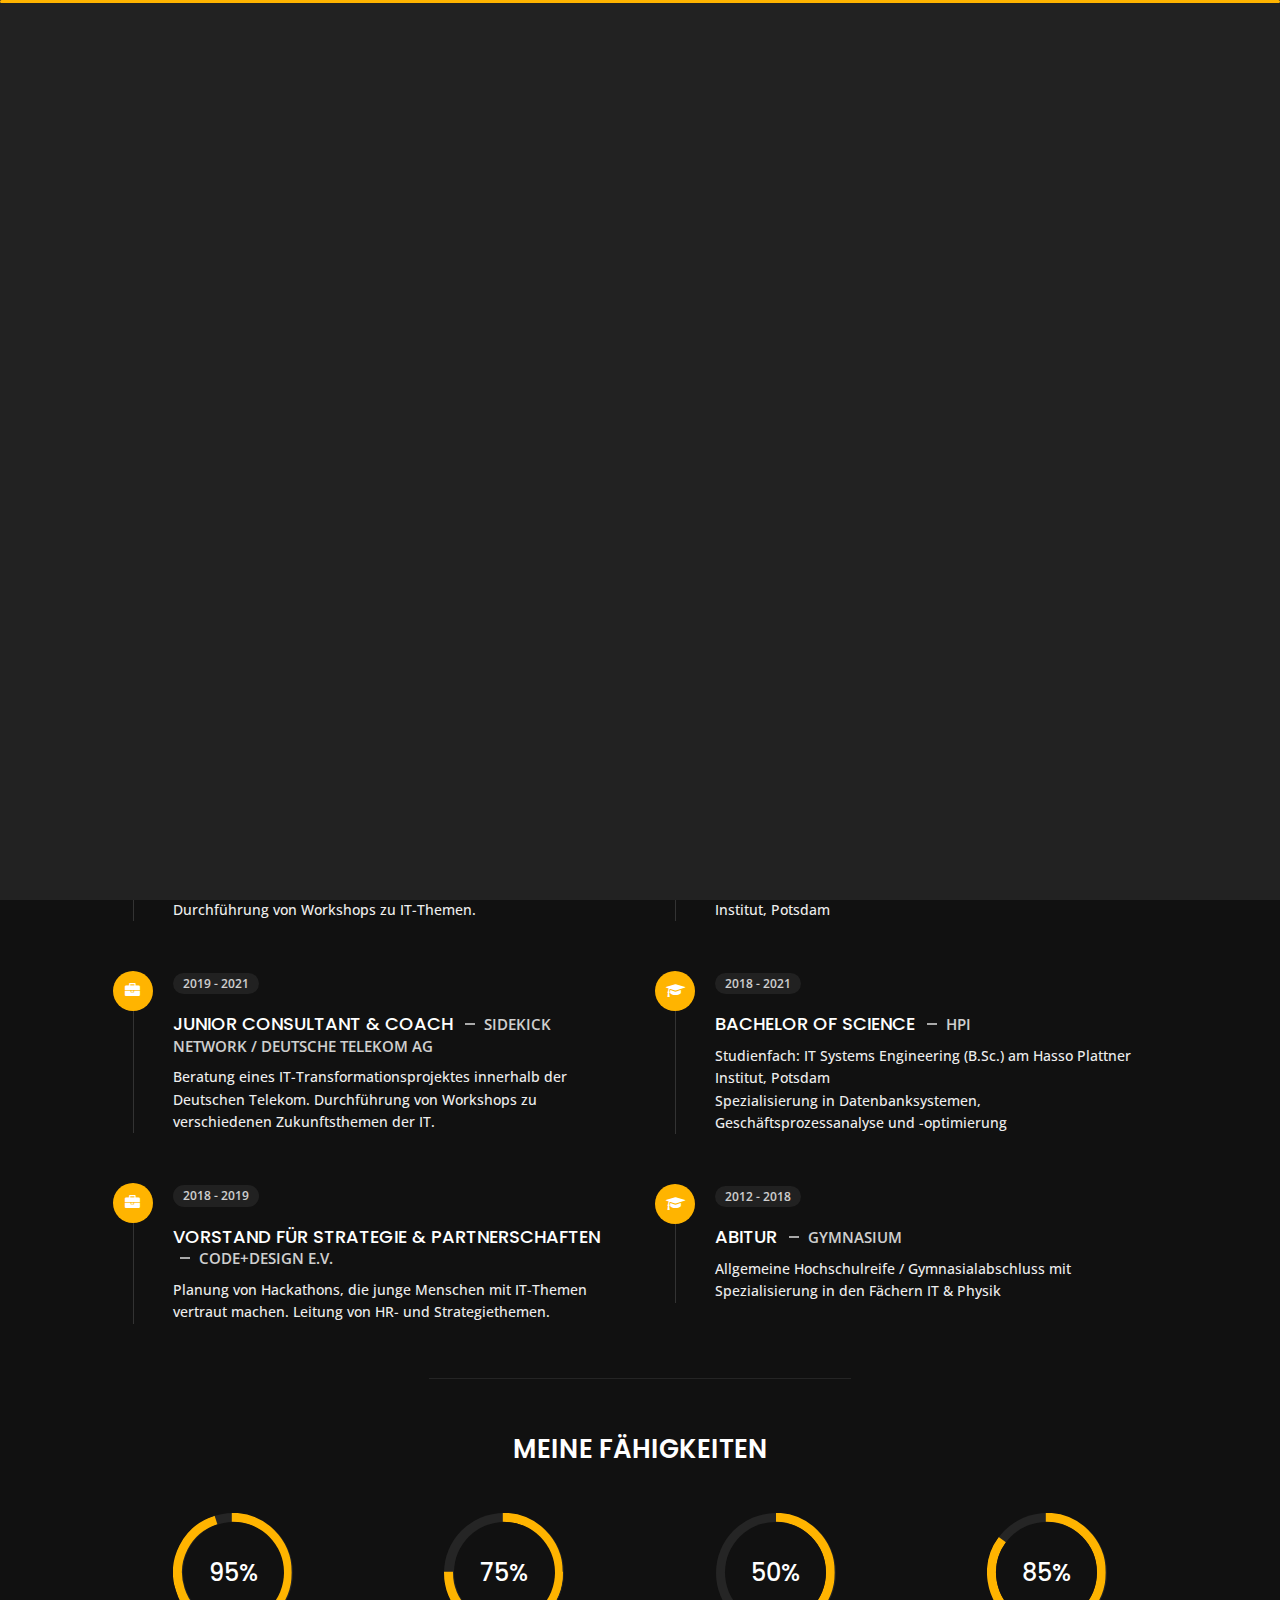
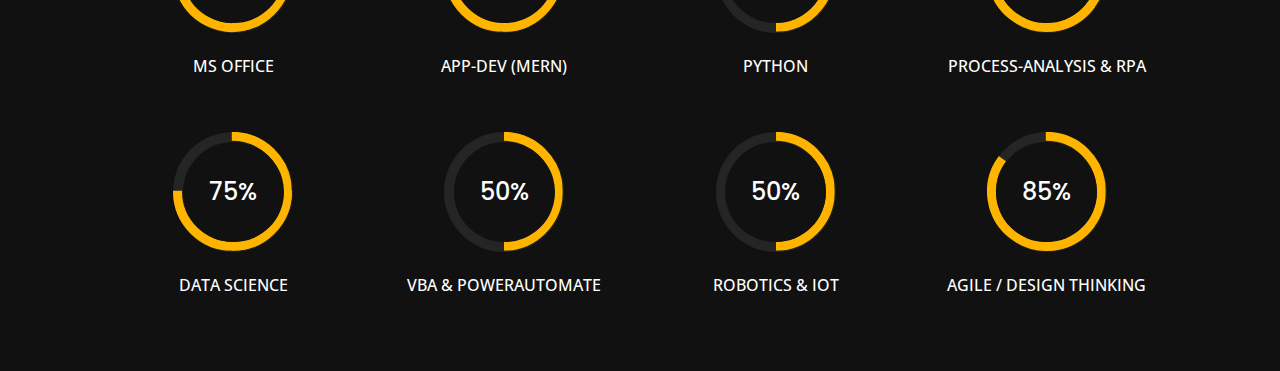
==== commit 551f8fde: "fix advices part 1 => website language is now german" ====
--- a/about.html
+++ b/about.html
@@ -2,7 +2,7 @@
 <html lang="en">
   <head>
     <meta charset="utf-8" />
-    <title>About - Lukas Hüller</title>
+    <title>Über&nbspmich - Lukas Hüller</title>
     <link rel="icon" type="image/x-icon" href="/img/favicon/favicon.ico" />
     <meta name="viewport" content="width=device-width, initial-scale=1" />
 
@@ -47,13 +47,13 @@
         <li class="icon-box active">
           <i class="fa fa-user"></i>
           <a href="about.html">
-            <h2>About</h2>
+            <h2>Über&nbspmich</h2>
           </a>
         </li>
         <li class="icon-box">
           <i class="fa fa-briefcase"></i>
           <a href="portfolio.html">
-            <h2>Projects</h2>
+            <h2>Projekte</h2>
           </a>
         </li>
         <li class="icon-box">
@@ -65,7 +65,7 @@
         <li class="icon-box">
           <i class="fa fa-envelope-open"></i>
           <a href="contact.html">
-            <h2>Contact</h2>
+            <h2>Kontakt</h2>
           </a>
         </li>
         <!-- <li class="icon-box">
@@ -91,12 +91,12 @@
             </li>
             <li class="active">
               <a href="about.html"
-                ><i class="fa fa-user"></i><span>About</span></a
+                ><i class="fa fa-user"></i><span>Über&nbspmich</span></a
               >
             </li>
             <li>
               <a href="portfolio.html"
-                ><i class="fa fa-folder-open"></i><span>Projects</span></a
+                ><i class="fa fa-folder-open"></i><span>Projekte</span></a
               >
             </li>
             <li>
@@ -106,7 +106,7 @@
             </li>
             <li>
               <a href="contact.html"
-                ><i class="fa fa-envelope-open"></i><span>Contact</span></a
+                ><i class="fa fa-envelope-open"></i><span>Kontakt</span></a
               >
             </li>
             <!--  <li>
@@ -124,7 +124,7 @@
     <section
       class="title-section text-left text-sm-center revealator-slideup revealator-once revealator-delay1"
     >
-      <h1>ABOUT <span>ME</span></h1>
+      <h1>Über <span>mich</span></h1>
       <span class="title-bg">Resume</span>
     </section>
     <!-- Page Title Ends -->
@@ -139,7 +139,7 @@
             <div class="row">
               <div class="col-12">
                 <h3 class="text-uppercase custom-title mb-0 ft-wt-600">
-                  personal infos
+                  Persönliche Informationen
                 </h3>
               </div>
               <div class="col-12 d-block d-sm-none">
@@ -152,38 +152,38 @@
               <div class="col-6">
                 <ul class="about-list list-unstyled open-sans-font">
                   <li>
-                    <span class="title">first name :</span>
+                    <span class="title">Vorname:</span>
                     <span
                       class="value d-block d-sm-inline-block d-lg-block d-xl-inline-block"
                       >Lukas</span
                     >
                   </li>
                   <li>
-                    <span class="title">last name :</span>
+                    <span class="title">Nachname:</span>
                     <span
                       class="value d-block d-sm-inline-block d-lg-block d-xl-inline-block"
                       >Hüller</span
                     >
                   </li>
                   <li>
-                    <span class="title">Age :</span>
-                    <span
-                      class="value d-block d-sm-inline-block d-lg-block d-xl-inline-block"
-                      >21 Years</span
-                    >
-                  </li>
-                  <li>
-                    <span class="title">Nationality :</span>
-                    <span
-                      class="value d-block d-sm-inline-block d-lg-block d-xl-inline-block"
-                      >German</span
-                    >
-                  </li>
-                  <li>
-                    <span class="title">Freelance :</span>
-                    <span
-                      class="value d-block d-sm-inline-block d-lg-block d-xl-inline-block"
-                      >Available</span
+                    <span class="title">Alter:</span>
+                    <span
+                      class="value d-block d-sm-inline-block d-lg-block d-xl-inline-block"
+                      >21 Jahre</span
+                    >
+                  </li>
+                  <li>
+                    <span class="title">Nationalität:</span>
+                    <span
+                      class="value d-block d-sm-inline-block d-lg-block d-xl-inline-block"
+                      >deutsch</span
+                    >
+                  </li>
+                  <li>
+                    <span class="title">Freelance:</span>
+                    <span
+                      class="value d-block d-sm-inline-block d-lg-block d-xl-inline-block"
+                      >verfügbar</span
                     >
                   </li>
                 </ul>
@@ -191,50 +191,50 @@
               <div class="col-6">
                 <ul class="about-list list-unstyled open-sans-font">
                   <li>
-                    <span class="title">Location :</span>
-                    <span
-                      class="value d-block d-sm-inline-block d-lg-block d-xl-inline-block"
-                      >Berlin, Germany</span
-                    >
-                  </li>
-                  <li>
-                    <span class="title">phone :</span>
+                    <span class="title">Wohnort:</span>
+                    <span
+                      class="value d-block d-sm-inline-block d-lg-block d-xl-inline-block"
+                      >Berlin, Deutschland</span
+                    >
+                  </li>
+                  <li>
+                    <span class="title">Telefon:</span>
                     <span
                       class="value d-block d-sm-inline-block d-lg-block d-xl-inline-block"
                       >+49 171 5582253</span
                     >
                   </li>
                   <li>
-                    <span class="title">Email :</span>
+                    <span class="title">E-Mail:</span>
                     <span
                       class="value d-block d-sm-inline-block d-lg-block d-xl-inline-block"
                       >lukas@11and8.com</span
                     >
                   </li>
                   <li>
-                    <span class="title">Instagram :</span>
+                    <span class="title">Instagram:</span>
                     <span
                       class="value d-block d-sm-inline-block d-lg-block d-xl-inline-block"
                       >@lukas.hueller</span
                     >
                   </li>
                   <li>
-                    <span class="title">Languages :</span>
-                    <span
-                      class="value d-block d-sm-inline-block d-lg-block d-xl-inline-block"
-                      >German, English</span
+                    <span class="title">Sprachen:</span>
+                    <span
+                      class="value d-block d-sm-inline-block d-lg-block d-xl-inline-block"
+                      >Deutsch, English</span
                     >
                   </li>
                 </ul>
               </div>
               <div class="col-12 mt-3">
                 <a
-                  href="Lebenslauf_2021_v02.pdf"
+                  href="Lebenslauf_2022.pdf"
                   download="cv_lukas_hueller_DE"
                   class="button"
                   href="#"
                 >
-                  <span class="button-text">Download CV</span>
+                  <span class="button-text">Lebenslauf</span>
                   <span class="button-icon fa fa-download"></span>
                 </a>
               </div>
@@ -250,7 +250,7 @@
                   <p
                     class="open-sans-font m-0 position-relative text-uppercase"
                   >
-                    years of <span class="d-block">experience</span>
+                    Jahre<span class="d-block">Erfahrung</span>
                   </p>
                 </div>
               </div>
@@ -260,7 +260,7 @@
                   <p
                     class="open-sans-font m-0 position-relative text-uppercase"
                   >
-                    Happy<span class="d-block">customers</span>
+                    Zufriedene<span class="d-block">Kunden</span>
                   </p>
                 </div>
               </div>
@@ -270,7 +270,7 @@
                   <p
                     class="open-sans-font m-0 position-relative text-uppercase"
                   >
-                    completed <span class="d-block">projects</span>
+                    Abgeschlossene <span class="d-block">Projekte</span>
                   </p>
                 </div>
               </div>
@@ -280,7 +280,7 @@
                   <p
                     class="open-sans-font m-0 position-relative text-uppercase"
                   >
-                    workshops <span class="d-block">held</span>
+                    Gehaltene <span class="d-block">Workshops</span>
                   </p>
                 </div>
               </div>
@@ -295,7 +295,7 @@
             <h3
               class="text-uppercase pb-5 mb-0 text-left text-sm-center custom-title ft-wt-600"
             >
-              Experience <span>&</span> Education
+              Erfahrung <span>&</span> Abschlüsse
             </h3>
           </div>
           <div class="col-lg-6 m-15px-tb">
@@ -306,15 +306,15 @@
                     <i class="fa fa-briefcase"></i>
                   </div>
                   <span class="time open-sans-font text-uppercase"
-                    >2018 - Present</span
+                    >2018 - Heute</span
                   >
                   <h5 class="poppins-font text-uppercase">
                     Freelancer
                     <span class="place open-sans-font">ELEVENANDEIGHT</span>
                   </h5>
                   <p class="open-sans-font">
-                    Software development, implementation of websites as well as
-                    IT-related workshops.
+                    Softwareentwicklung, Realisierung von Internetpräsenzen
+                    sowie Durchführung von Workshops zu IT-Themen.
                   </p>
                 </li>
                 <li>
@@ -331,9 +331,9 @@
                     >
                   </h5>
                   <p class="open-sans-font">
-                    Consulting an IT transformation project inside DTAG. Holding
-                    workshops on various future topics in information
-                    technology.
+                    Beratung eines IT-Transformationsprojektes innerhalb der
+                    Deutschen Telekom. Durchführung von Workshops zu
+                    verschiedenen Zukunftsthemen der IT.
                   </p>
                 </li>
                 <li>
@@ -344,12 +344,12 @@
                     >2018 - 2019</span
                   >
                   <h5 class="poppins-font text-uppercase">
-                    Head of Strategy & Partnerships
+                    Vorstand für Strategie & Partnerschaften
                     <span class="place open-sans-font">Code+Design e.V.</span>
                   </h5>
                   <p class="open-sans-font">
-                    Planning hackathons that familiarize young people with IT
-                    topics. Management of HR and strategy topics.
+                    Planung von Hackathons, die junge Menschen mit IT-Themen
+                    vertraut machen. Leitung von HR- und Strategiethemen.
                   </p>
                 </li>
               </ul>
@@ -363,15 +363,15 @@
                     <i class="fa fa-graduation-cap"></i>
                   </div>
                   <span class="time open-sans-font text-uppercase"
-                    >2021 - Present</span
+                    >2021 - Heute</span
                   >
                   <h5 class="poppins-font text-uppercase">
-                    Master Degree
+                    Master of Science
                     <span class="place open-sans-font">HPI</span>
                   </h5>
                   <p class="open-sans-font">
-                    IT Systems Engineering (M.Sc.) at Hasso Plattner Institute,
-                    Potsdam
+                    Studienfach: IT Systems Engineering (M.Sc.) am Hasso
+                    Plattner Institut, Potsdam
                   </p>
                 </li>
                 <li>
@@ -382,14 +382,14 @@
                     >2018 - 2021</span
                   >
                   <h5 class="poppins-font text-uppercase">
-                    Bachelor Degree
+                    Bachelor of Science
                     <span class="place open-sans-font">HPI</span>
                   </h5>
                   <p class="open-sans-font">
-                    IT Systems Engineering (B.Sc.) at Hasso Plattner Institute,
-                    Potsdam <br />
-                    Specialization: Database systems, Business process analysis
-                    and -optimization
+                    Studienfach: IT Systems Engineering (B.Sc.) am Hasso
+                    Plattner Institut, Potsdam <br />
+                    Spezialisierung in Datenbanksystemen,
+                    Geschäftsprozessanalyse und -optimierung
                   </p>
                 </li>
                 <li>
@@ -400,12 +400,12 @@
                     >2012 - 2018</span
                   >
                   <h5 class="poppins-font text-uppercase">
-                    GCE A-Levels
-                    <span class="place open-sans-font">high school</span>
+                    Abitur
+                    <span class="place open-sans-font">Gymnasium</span>
                   </h5>
                   <p class="open-sans-font">
-                    Higher education entrance qualification with specialization
-                    in IT & physics
+                    Allgemeine Hochschulreife / Gymnasialabschluss mit
+                    Spezialisierung in den Fächern IT & Physik
                   </p>
                 </li>
               </ul>
@@ -420,7 +420,7 @@
             <h3
               class="text-uppercase pb-4 pb-sm-5 mb-3 mb-sm-0 text-left text-sm-center custom-title ft-wt-600"
             >
-              My Skills
+              Meine Fähigkeiten
             </h3>
           </div>
           <div class="col-6 col-md-3 mb-3 mb-sm-5">
--- a/css/style.css
+++ b/css/style.css
@@ -534,7 +534,7 @@
 }
 
 .home .bg {
-  background-image: url("/img/titlepage/lukas_titlepage_testing.png"); /*url(http://via.placeholder.com/610x1020);*/
+  background-image: url("/img/titlepage/lukas_titlepage.png"); /*url(http://via.placeholder.com/610x1020);*/
   background-size: cover;
   background-repeat: no-repeat;
   background-position: top;
